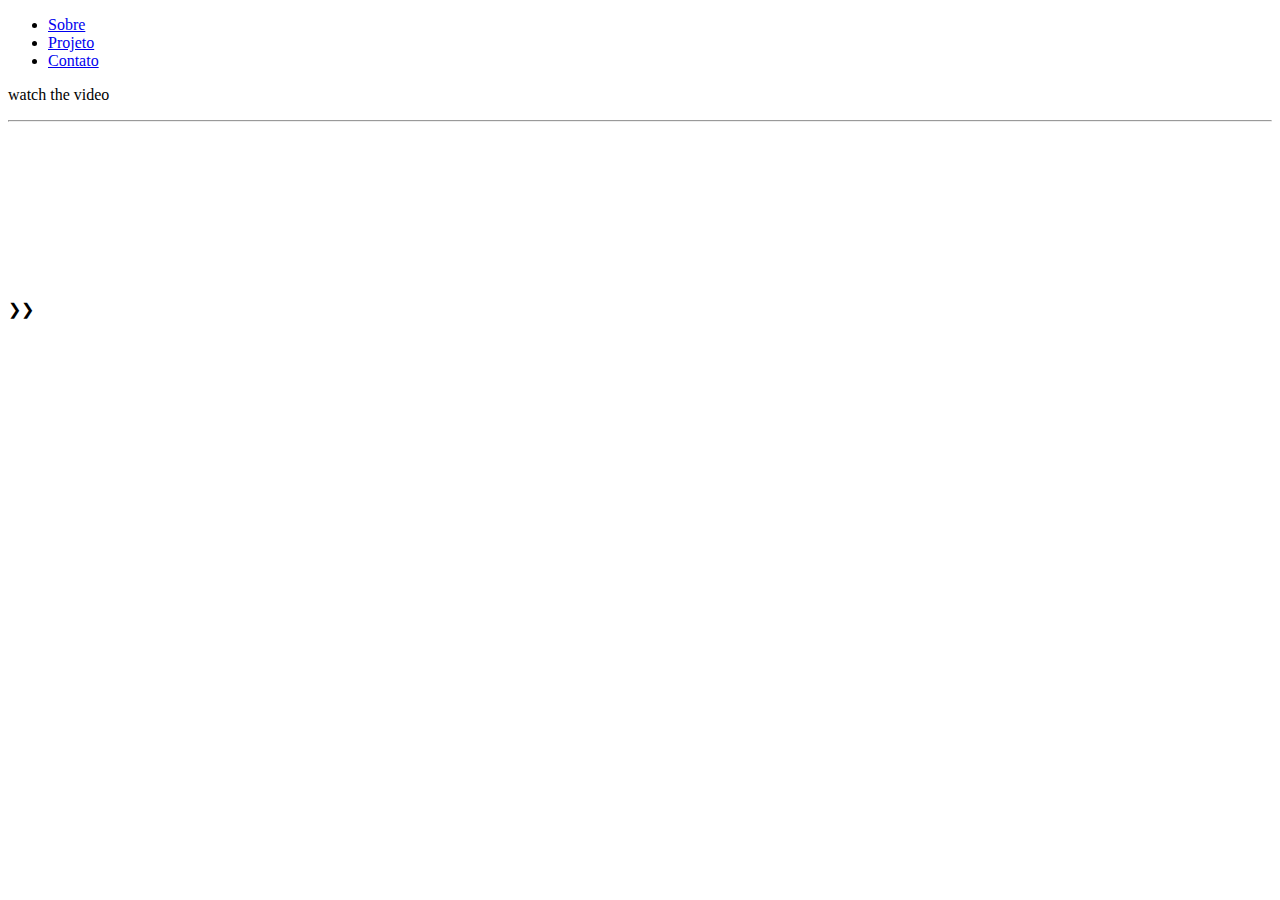
==== pages/tpc/index.html @ 3152bda4 "Rename pages/index.html to pages/tpc/index.html" ====
<!DOCTYPE html>
<html lang="en">
    <head>
        <meta charset="UTF-8">
        <meta http-equiv="X-UA-Compatible" content="IE=edge">
        <meta name="viewport" content="width=device-width, initial-scale=1.0">
        <title>Terra Play Channel</title>
        <link rel="stylesheet" href="resource/CSS/reset.css">
        <link rel="stylesheet" href="resource/CSS/main_style.css">
        
    </head>
    <body>
        <header class="menu desktop">
            <a class="logo" href="#home"></a>
            <ul class="navigation">
                
                <li><a href="#about">Sobre</a></li>
                <li><a href="#project">Projeto</a></li>
                <li><a href="#contact">Contato</a></li>
            </ul>
        </header>

        <main class="main_content" id="home">
            <div class="player">
                <p>watch the video</p>
                <hr>
            </div>
            <article class="main_video">
                <video src="resource/Video/test.mp4" autoplay muted loop></video>
            </article>
            <div class="scroll_btn">
                <p>&#10095;&#10095;</p>
            </div>
        </main>

        <article class="main_content" id="about"></article>
        <article class="main_content" id="project"></article>
        <footer class="main_content" id="contact"></footer>
    </body>
    <script src="resource/JS/main_script.js"></script>
</html>
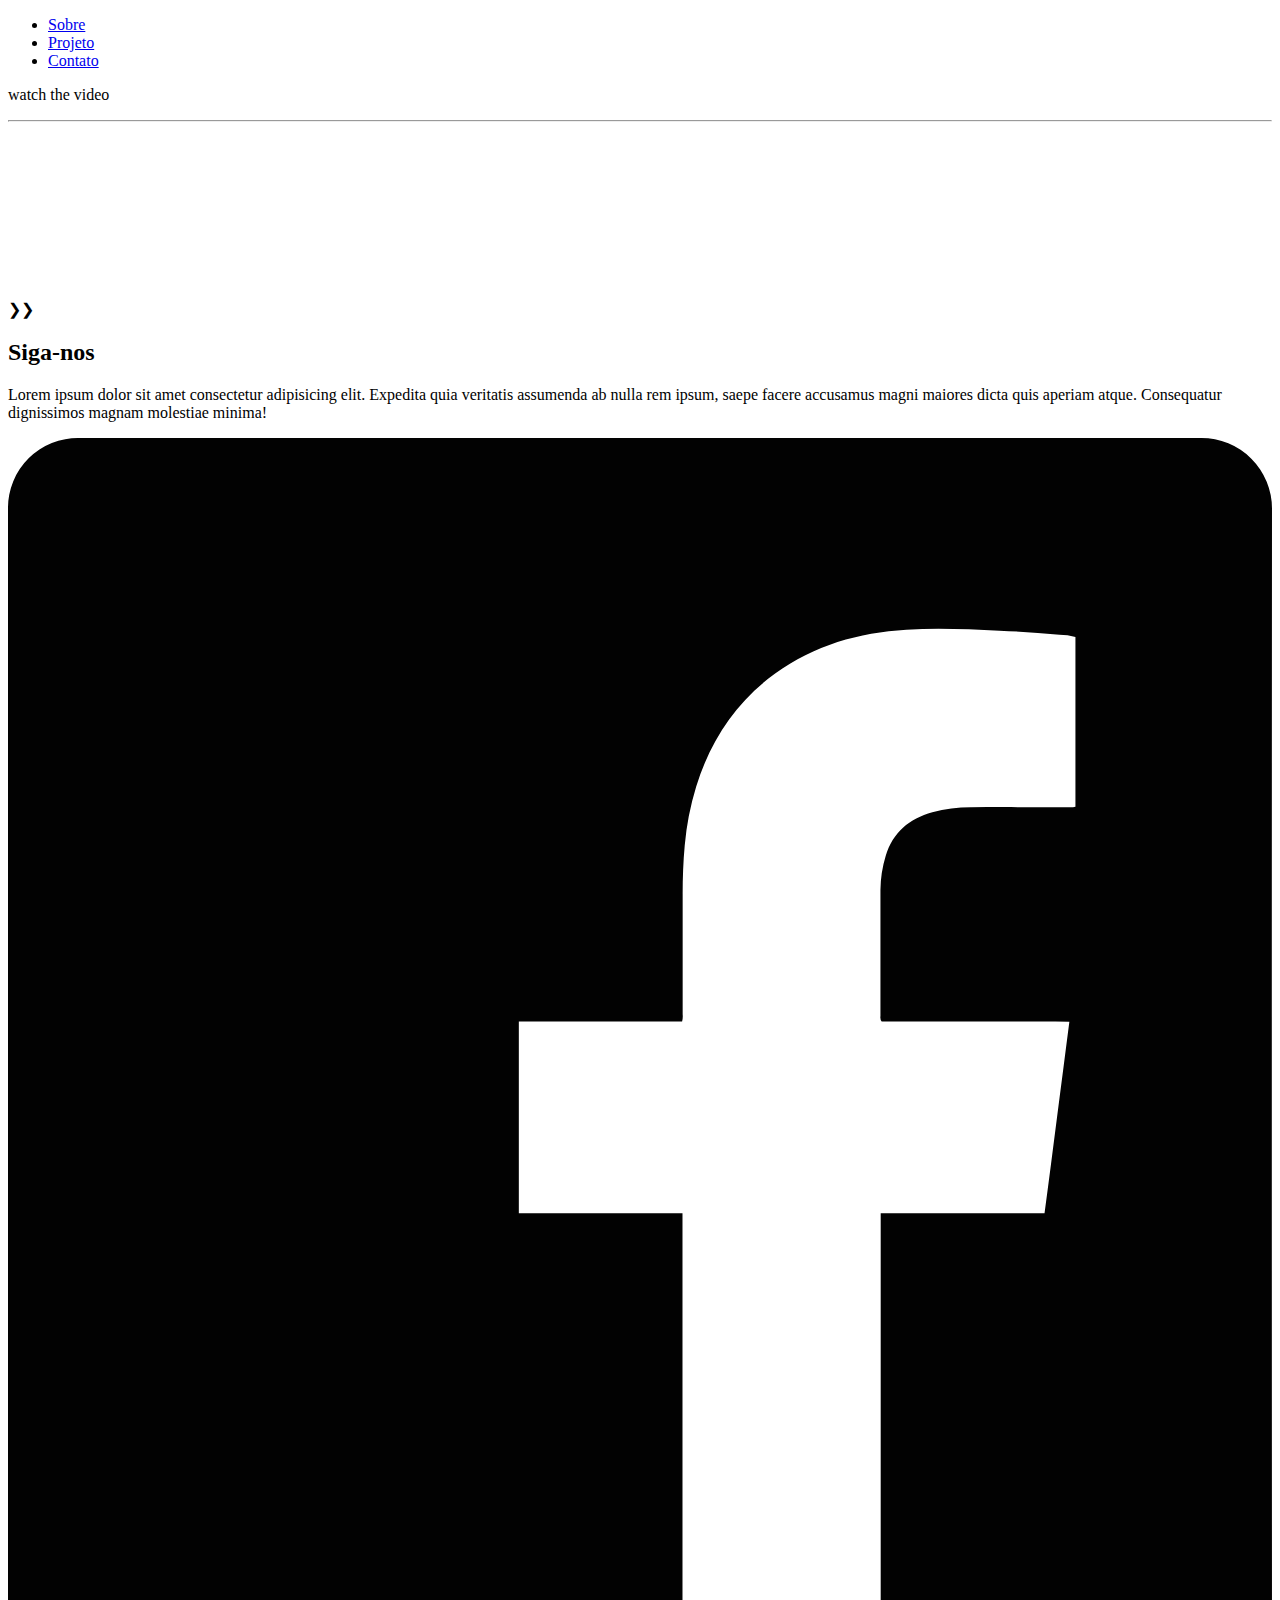
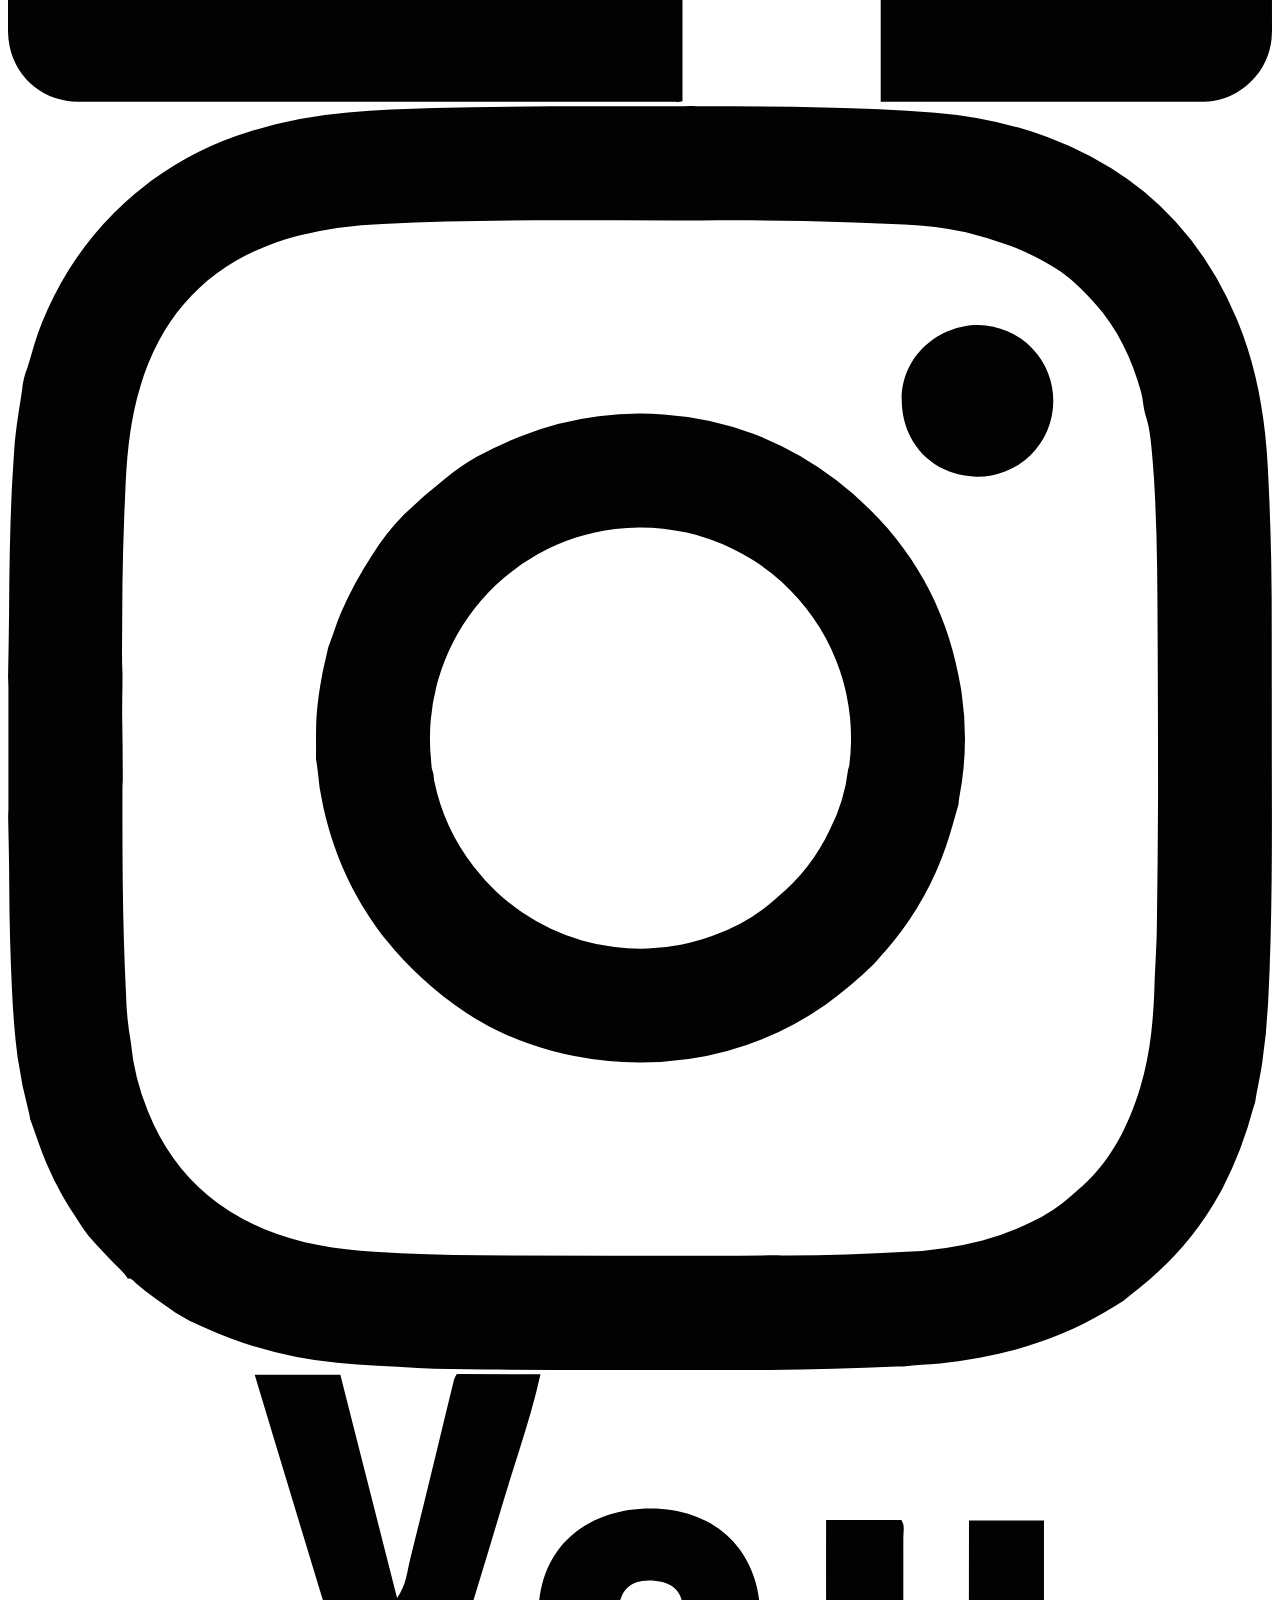
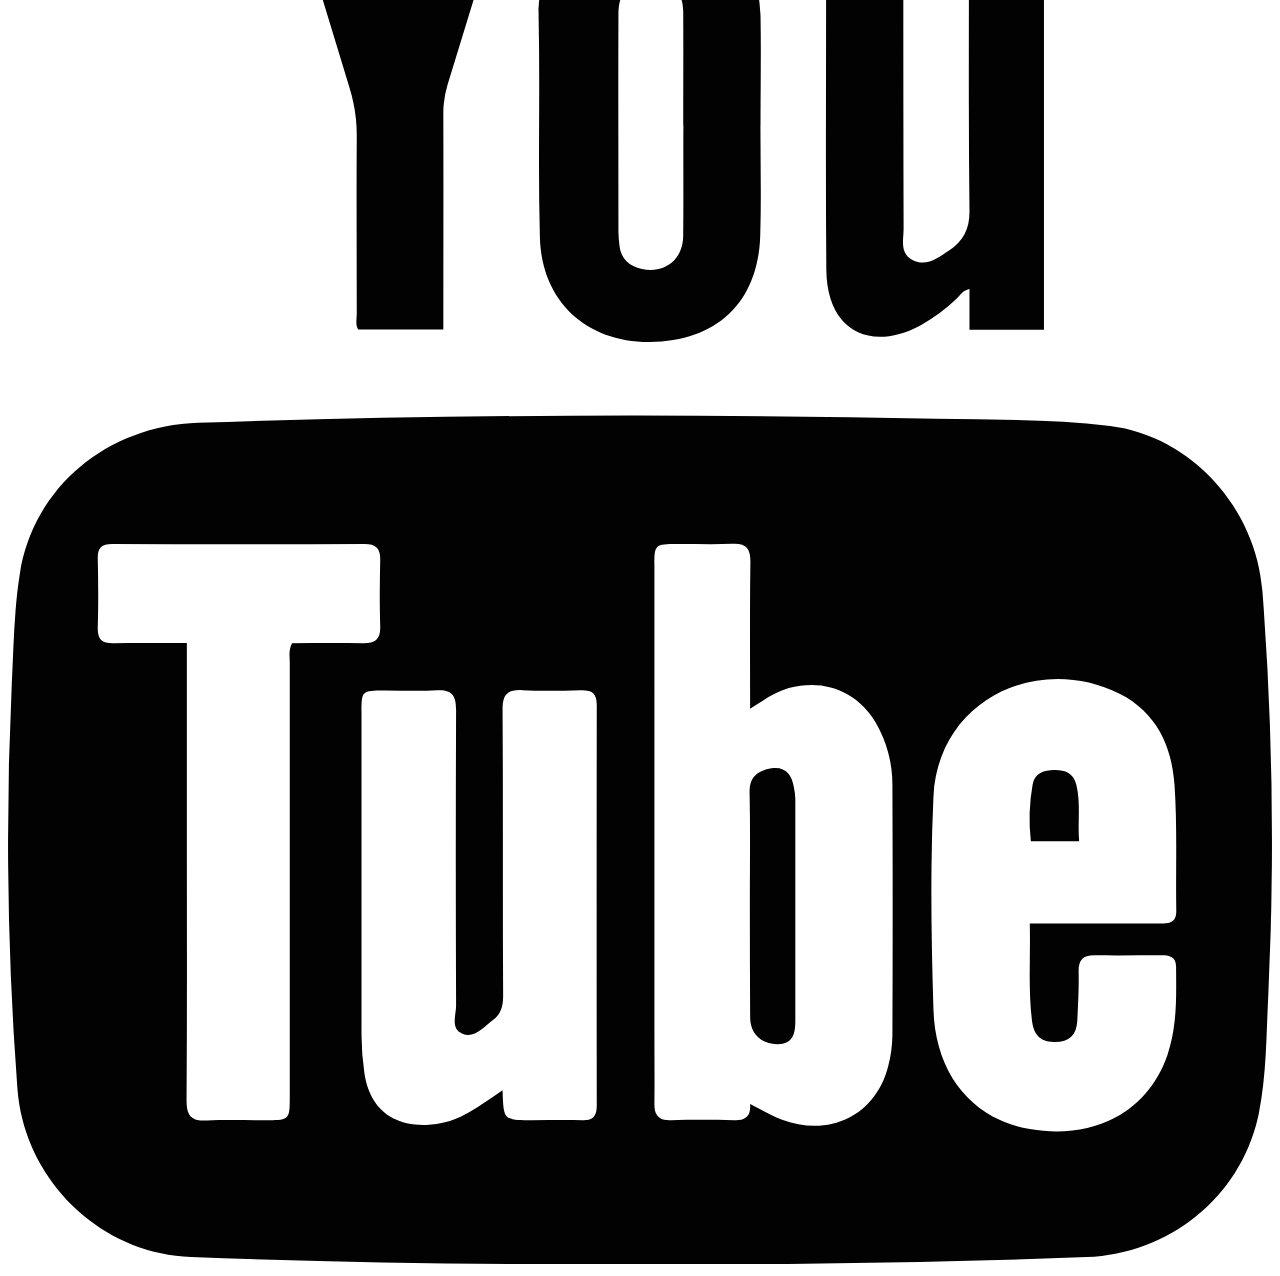
==== commit 632e37df: "Update index.html" ====
--- a/pages/tpc/index.html
+++ b/pages/tpc/index.html
@@ -1,10 +1,11 @@
 <!DOCTYPE html>
-<html lang="en">
+<html lang="pt-br">
     <head>
         <meta charset="UTF-8">
         <meta http-equiv="X-UA-Compatible" content="IE=edge">
         <meta name="viewport" content="width=device-width, initial-scale=1.0">
         <title>Terra Play Channel</title>
+        <link rel="shortcut icon" href="resource/IMG/terraplay_icon.png" type="image/x-icon">
         <link rel="stylesheet" href="resource/CSS/reset.css">
         <link rel="stylesheet" href="resource/CSS/main_style.css">
         
@@ -26,7 +27,7 @@
                 <hr>
             </div>
             <article class="main_video">
-                <video src="resource/Video/test.mp4" autoplay muted loop></video>
+                <video src="resource/Video/teaser TPC.mp4" autoplay muted loop></video>
             </article>
             <div class="scroll_btn">
                 <p>&#10095;&#10095;</p>
@@ -35,7 +36,23 @@
 
         <article class="main_content" id="about"></article>
         <article class="main_content" id="project"></article>
-        <footer class="main_content" id="contact"></footer>
+        <footer class="main_content" id="contact">
+            <article class="footer_info background">
+                <h2>Siga-nos</h2>
+                <p>Lorem ipsum dolor sit amet consectetur adipisicing elit. Expedita quia veritatis assumenda ab nulla rem ipsum, saepe facere accusamus magni maiores dicta quis aperiam atque. Consequatur dignissimos magnam molestiae minima!</p>
+                <div class="social_medias">
+                    <a href="">
+                        <svg xmlns="http://www.w3.org/2000/svg" id="Camada_1" data-name="Camada 1" viewBox="0 0 447.47 447.44"><defs><style>.cls-1{fill:#3b5998;}</style></defs><path class="cls-1" d="M525.77,540.47v-173h58c1.58-11.33,2.94-22.53,4.4-33.73s2.9-22.45,4.39-34c-7.49-.19-14.86-.06-22.23-.09s-14.81,0-22.22,0h-22a2.59,2.59,0,0,1-.43-1.94c0-14.88,0-29.77,0-44.65A42.28,42.28,0,0,1,527.53,241c2.54-8.31,8.32-13.2,16.52-15.47a53.44,53.44,0,0,1,13.89-1.76c11.44-.08,22.88,0,34.32,0a7.13,7.13,0,0,0,2.45-.18v-60.1a20,20,0,0,0-5.64-.82c-7.07-.6-14.15-1.09-21.24-1.41-11-.51-22-1-33-.34-16.82,1-32.59,5.51-46.43,15.51s-22.89,23.69-27.94,40a101.21,101.21,0,0,0-4.07,20.85c-.53,5.83-.74,11.68-.73,17.54q0,21.12,0,42.23a7.38,7.38,0,0,1-.2,2.62H397.66v67.8H455.6V540.28a6.94,6.94,0,0,1-2.6.18H241.85A24.56,24.56,0,0,1,217.42,521a27.84,27.84,0,0,1-.6-6.11q0-181.68,0-363.36,0-16.71,0-33.43A24.74,24.74,0,0,1,242,93.07H639.2a24.94,24.94,0,0,1,25.09,25.08q-.13,198.62,0,397.23a25,25,0,0,1-20.86,24.83,21.23,21.23,0,0,1-3.28.26H525.77Z" transform="translate(-216.82 -93.06)"/></svg>
+                    </a>
+                    <a href="">
+                        <svg xmlns="http://www.w3.org/2000/svg" id="Camada_1" data-name="Camada 1" viewBox="0 0 360.17 360.19"><defs><style>.cls-1{fill:#fffefe;}</style></defs><path class="cls-1" d="M495.82,477.14c-.64,0-1.27-.07-1.91,0-13.59.55-27.18.93-40.78,1-7.34,0-14.68-.06-22-.07-18.27,0-36.55.05-54.83-.12-6.3-.05-12.61-.15-18.9-.44-7.65-.35-15.3-.67-22.91-1.44a118.71,118.71,0,0,1-38.15-10.24,48.05,48.05,0,0,1-7.76-4c-3.89-2.75-7.94-5.3-11.49-8.52-.62-.57-1.15-1.39-2.2-1.24a13.14,13.14,0,0,0-2.1-2.55c-3.22-3.07-6.21-6.36-9.17-9.68a44.86,44.86,0,0,1-3.35-4.88,90.68,90.68,0,0,1-8.55-15.62c-1.78-4.17-3.13-8.5-4.71-12.75-.08-.47-.14-1-.25-1.41a140.81,140.81,0,0,1-3.29-16.07c-.9-6.65-1.35-13.32-1.66-20q-.69-14.81-.75-29.65c0-6.38-.2-12.75-.31-19.13,0-.71.08-1.42.08-2.13q0-17.28,0-34.56c0-1-.07-2.06-.1-3.09.1-6.22.25-12.44.29-18.66.07-11.56.23-23.13.77-34.68.16-3.59.47-7.16.66-10.75.33-6,1.43-11.86,2.29-17.77a20.85,20.85,0,0,1,1.53-6.28c1.37-4.32,2.41-8.79,4.19-12.95a100.13,100.13,0,0,1,7.44-14.68,92.52,92.52,0,0,1,51.74-39.62,133.17,133.17,0,0,1,27.91-5.37c8.19-.75,16.41-1,24.63-1.27,23.23-.68,46.47-.48,69.71-.5,1,0,2.08-.06,3.11-.09.64,0,1.28.07,1.91.07,12.07,0,24.13,0,36.19.34,10.62.27,21.24.55,31.83,1.48a121.37,121.37,0,0,1,31.95,6.91Q575.29,141.07,591,179c5.64,13.58,8,27.9,8.73,42.48.62,12.13,1,24.27,1.06,36.42.06,21.09,0,42.18.07,63.28,0,17.5-.17,35-1.09,52.47q-.45,8.61-1.7,17.15c-.55,3.72-1.45,7.36-2,11.06-.18.53-.38,1.05-.52,1.58a111.8,111.8,0,0,1-8.64,22.63,88.54,88.54,0,0,1-18.77,24.33c-3,2.84-6.34,5.34-9.56,7.95-1.75,1.09-3.48,2.21-5.26,3.26-14.52,8.6-30.38,12.84-47,14.62C502.79,476.59,499.27,476.5,495.82,477.14ZM273.43,309.79c0,.71-.1,1.43-.1,2.14-.05,19.62,0,39.25,1,58.85a88.73,88.73,0,0,0,1.36,13.79,69.07,69.07,0,0,0,4.89,19.81q9.54,23.79,33.22,33.61c10,4.13,20.57,5.78,31.27,6.39,10.05.57,20.1,1,30.17,1.05q33.18.09,66.38.12c5.91,0,11.82-.08,17.73-.12.55,0,1.11.07,1.67.07,11.89.05,23.77-.46,35.64-1.08a103.73,103.73,0,0,0,21.72-3.24,78,78,0,0,0,13.8-5.16,46,46,0,0,0,11.69-7.71c1-.87,2.05-1.71,3-2.61,8.39-7.6,13.18-17.35,16.43-27.94,3.14-10.21,3.91-20.78,4.17-31.4.2-4.63.53-9.25.59-13.88q.29-19.07.36-38.12c0-14.86-.06-29.73-.12-44.59-.06-13.27-.08-26.53-.72-39.79-.19-3.74-.38-7.5-.73-11.23-.38-4.27-.62-8.56-2-12.71-.68-2.12-.66-4.47-1.27-6.63-2.63-9.42-6.65-18.13-13.33-25.45-3.4-3.73-7-7.36-11.3-9.94a74.32,74.32,0,0,0-12.64-6.26,121.48,121.48,0,0,0-12.66-3.85,95.15,95.15,0,0,0-17.55-2.24q-14.25-.71-28.51-1c-9.83-.18-19.66-.17-29.49-.13-30.2.11-60.41-.54-90.6,1a117.08,117.08,0,0,0-24.15,3.35c-22.84,6-38,20.11-44.91,42.86-2.69,8.86-3.74,18-4.18,27.16-.62,12.85-1,25.71-1,38.58,0,5.51-.18,11,.08,16.53,0,3.65-.11,7.3-.1,10.94C273.34,297.26,273.4,303.52,273.43,309.79Z" transform="translate(-240.71 -117.93)"/><path class="cls-1" d="M328.47,304c.07-4.77-.14-9.53.33-14.3a107.6,107.6,0,0,1,2.65-15.25c.18-.69.3-1.4.45-2.09,1.33-3.33,2.3-6.79,3.71-10.09a111.32,111.32,0,0,1,8.88-16.39,64.55,64.55,0,0,1,9.07-11.54,134.73,134.73,0,0,1,11.5-10.07,65.08,65.08,0,0,1,9.22-6.39,108.06,108.06,0,0,1,23.09-9.31,92.3,92.3,0,0,1,30.14-2.77A89.64,89.64,0,0,1,466.3,217.6a97.55,97.55,0,0,1,20,15.29C501,247.41,509.47,265,512.46,285.26a88.71,88.71,0,0,1-.7,29.79c-.12.62-.14,1.26-.2,1.9-1.16,3.93-2.18,7.91-3.51,11.78A89.73,89.73,0,0,1,489,360.62c-.54.59-1,1.21-1.55,1.81A118.23,118.23,0,0,1,473.67,374a91.26,91.26,0,0,1-39,15.48,97.45,97.45,0,0,1-32.63-.83,87.39,87.39,0,0,1-13-3.56,78.78,78.78,0,0,1-17.8-8.77c-21-14.22-34.94-33.4-40.62-58.31a74.69,74.69,0,0,1-1.75-11.34C328.79,305.76,328.6,304.9,328.47,304Zm131.41,39.45a55.53,55.53,0,0,0,15-19.27,50.83,50.83,0,0,0,5.23-17.29,5.18,5.18,0,0,0,.3-.89,60.09,60.09,0,0,0-66.69-67.57,60.15,60.15,0,0,0-52.43,66.19,9.45,9.45,0,0,0,.67,3.71,17,17,0,0,0,.2,1.9,58.79,58.79,0,0,0,11.28,24.48,59.84,59.84,0,0,0,68.08,19.64A53.64,53.64,0,0,0,459.88,343.49Z" transform="translate(-240.71 -117.93)"/><path class="cls-1" d="M538.56,202.23a21.52,21.52,0,0,1-21.85,21.31c-12.48-.32-21.18-9.37-21.34-21.77-.16-12.86,11-21.58,21.89-21.44A21.61,21.61,0,0,1,538.56,202.23Z" transform="translate(-240.71 -117.93)"/></svg>
+                    </a>
+                    <a href="">
+                        <svg xmlns="http://www.w3.org/2000/svg" id="Camada_2" data-name="Camada 2" viewBox="0 0 380.36 448.44"><defs><style>.cls-1{fill:#020202;}</style></defs><path class="cls-1" d="M433.84,529.52c-45,.23-90-.4-135-2.12-27.58-1-50.3-23.43-52.26-50.86a989.54,989.54,0,0,1-1.69-121.4c.57-11.14.67-22.4,2.44-33.37,4.24-26.24,26.39-44.44,53.68-45.39,74-2.55,148-2.76,222-1.22,17.49.37,35,0,52.42,2.2,24.52,3.05,44,25,45.8,49.53A979.84,979.84,0,0,1,623,448.78c-.61,11.8-.5,23.72-2.83,35.33-5,24.73-26.55,42.35-51.79,43.32Q501.11,530,433.84,529.52Zm33.24-48.13c3.47,1.72,6.33,3.45,9.41,4.6,14.65,5.52,28.33-1.27,32.12-15.94a38.55,38.55,0,0,0,1.29-9.37q.15-37.49,0-75a37.77,37.77,0,0,0-5-19.09c-5.52-9.43-15.61-13.34-26.18-10.4-4.18,1.16-7.59,3.72-11.64,6.19,0-15.07-.12-29.53.08-44,.05-4.07-1.15-5.78-5.38-5.58-5.49.26-11,.06-16.5.07-7,0-7,.06-7,6.87q0,70.25,0,140.48c0,7,.08,14,0,21-.06,3.59,1.31,5.14,5,5,6.33-.18,12.67-.15,19,0C465.46,486.35,467.37,485.32,467.08,481.39ZM551.24,427h39.08c2.6,0,5,.09,5-3.74-.2-12.66.33-25.36-.53-38-.79-11.61-5.51-21.85-16.54-27.36-24.32-12.16-54.6,1.5-56,31-1,21.28-.66,42.66,0,64,.56,19.67,12,33.11,29,36,19.47,3.34,35.55-5.3,41.39-22.22,3-8.69,2.67-17.7,2.62-26.69,0-3-2.06-3.4-4.43-3.4-6.66,0-13.33.1-20,0-3.7-.08-5,1.51-4.89,5.13.11,4.82-.18,9.65-.4,14.47-.21,4.43-2.55,6.62-7.07,6.5s-6.12-2.6-6.6-6.61C550.74,446.69,551.47,437.23,551.24,427ZM392.58,477.19c.31,9.05.31,9.05,9,9.05,5,0,10-.12,15,0,3.3.12,4.36-1.28,4.35-4.45q-.07-60.25,0-120.52c0-3.68-1.57-4.54-4.84-4.45-5.83.16-11.68.28-17.5,0-4.57-.24-6.05,1.28-6,6,.19,28.67,0,57.34.17,86,0,3.11-.68,5.49-3.16,7.33-2.77,2.06-5.46,5.54-9.1,4.07s-1.89-5.59-1.9-8.5q-.18-44.51,0-89c0-4.26-1.22-6.1-5.7-5.85-5.32.3-10.67.06-16,.07-6.65,0-6.76.11-6.76,6.65q0,48.49,0,97A79.85,79.85,0,0,0,351,472c1.58,10.77,8.67,16.29,19.48,15.61A26.89,26.89,0,0,0,382.26,484C385.66,482.05,388.83,479.69,392.58,477.19Zm-95-134.53v59.28c0,26.15.1,52.3-.09,78.45,0,4.67,1.53,6.18,6.08,5.93,5.81-.32,11.66-.08,17.49-.08,7.48,0,7.49,0,7.49-7.3q0-65.2,0-130.41c0-1.79-.42-3.65.67-5.86,6.91,0,14-.13,21.16.05,3.75.09,5.53-1.06,5.39-5.1-.21-6.66-.15-13.33,0-20,.07-3.4-1.27-4.79-4.7-4.78q-38,.11-76,0c-3.3,0-4.37,1.29-4.3,4.47.16,6.83.21,13.66,0,20.49-.12,3.69,1.13,5,4.87,4.92C282.79,342.51,289.91,342.66,297.59,342.66Z" transform="translate(-243.76 -81.13)"/><path class="cls-1" d="M378.81,81.13,404,81.2c-3,13.48-7.7,26.44-11.6,39.64-5.33,18-10.88,35.94-16.39,53.89a29.12,29.12,0,0,0-1.25,8.84c.06,21.47,0,43,0,64.75H349.16c-.94-1.48-.44-3.19-.45-4.79,0-17.84-.12-35.68,0-53.51a48.08,48.08,0,0,0-2.25-14.69Q332.16,128.39,318,81.39h25.77l17.07,67.18c2.9-4.17,3-8,3.92-11.6,4.5-18,8.81-36.06,13.21-54.09A9.53,9.53,0,0,1,378.81,81.13Z" transform="translate(-243.76 -81.13)"/><path class="cls-1" d="M470.18,186.7c0,11.16.3,22.33-.06,33.48-.65,20-13.15,31.77-33.3,31.87-18.94.1-32.44-12.22-33-31.38-.62-22,.09-44-.38-65.95-.52-24,18-34.5,37.06-33,18,1.41,29.37,13.89,29.71,32,.2,11,0,22,0,33Zm-23.23,0c0-11.33.06-22.65,0-34,0-5.94-2.92-8.92-8.7-9.39-7.14-.58-10.78,2.74-10.8,10.29-.08,21.82,0,43.64,0,65.46,0,1.32.18,2.65.32,4,.44,4,3,6.19,6.74,7,6.91,1.48,12.33-2.72,12.43-9.88C447.06,209,446.94,197.88,447,186.72Z" transform="translate(-243.76 -81.13)"/><path class="cls-1" d="M489.94,125.09h22.64c1.16,1.69.59,3.57.6,5.32,0,29.17,0,58.34.09,87.51,0,3.3-1.25,7.44,2.67,9.45,4.24,2.18,7.62-.62,11-2.82,4.31-2.84,6.21-6.43,6.15-12-.33-29-.15-58-.15-87.35H555.5V248.33H533.09V236.1c-2.14.45-2.79,1.93-3.82,2.88a51.58,51.58,0,0,1-10.82,8c-15.76,8.41-28.29,1.21-28.44-16.66-.22-26.51-.07-53-.07-79.51C489.93,142.31,489.94,133.82,489.94,125.09Z" transform="translate(-243.76 -81.13)"/><path class="cls-1" d="M467,421.43c0-11.32.16-22.64-.08-33.95-.1-4.84,2.77-6.5,6.56-7.13,4.07-.67,6.13,1.78,6.76,5.59a21.55,21.55,0,0,1,.44,3.46q0,33.45,0,66.89c0,3.65-.57,7.17-5.59,7.07-4.83-.1-8-3.21-8-8Q467,438.39,467,421.43Z" transform="translate(-243.76 -81.13)"/><path class="cls-1" d="M566.09,402.32H551.56a58.66,58.66,0,0,1,.55-17.21c.66-3.45,3.45-4.22,6.41-4.29,3.17-.07,5.83.73,6.73,4.45C566.61,390.83,565.64,396.4,566.09,402.32Z" transform="translate(-243.76 -81.13)"/></svg>
+                    </a>
+                </div>
+            </article>
+        </footer>
     </body>
     <script src="resource/JS/main_script.js"></script>
 </html>
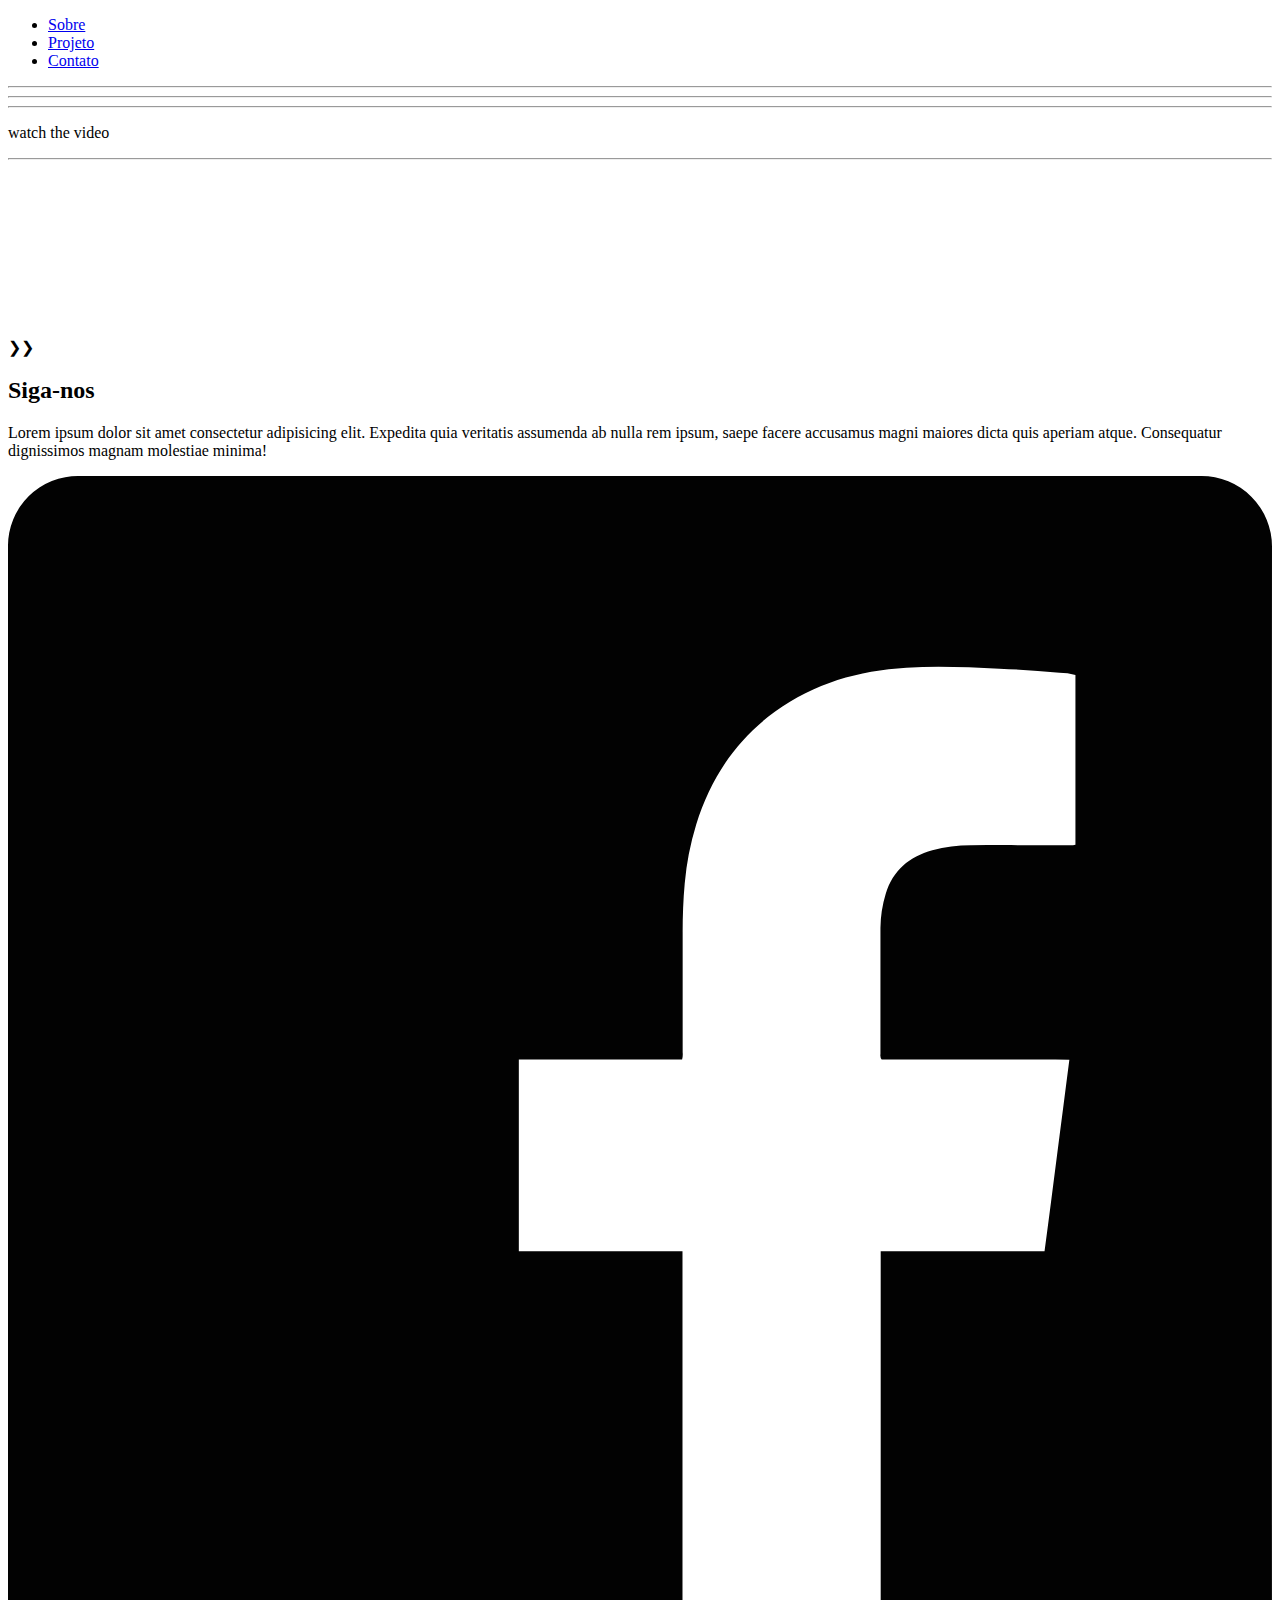
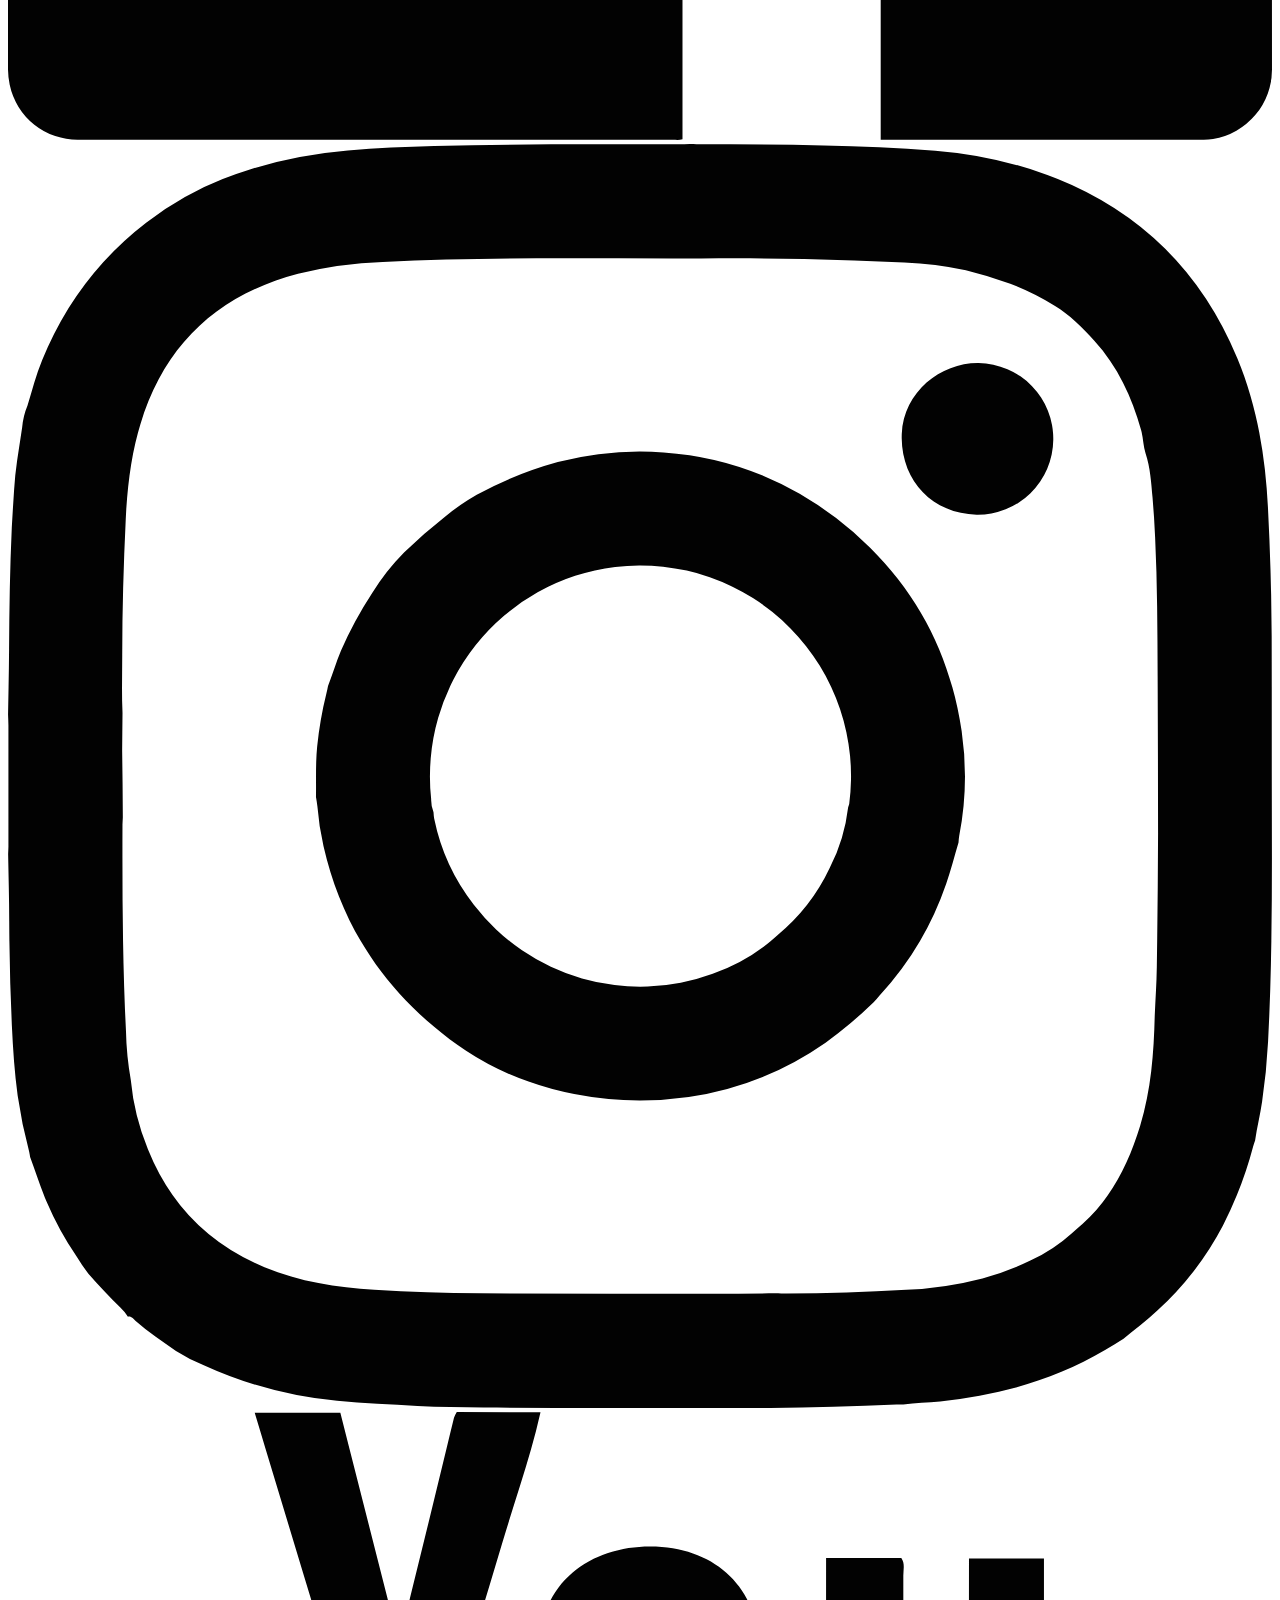
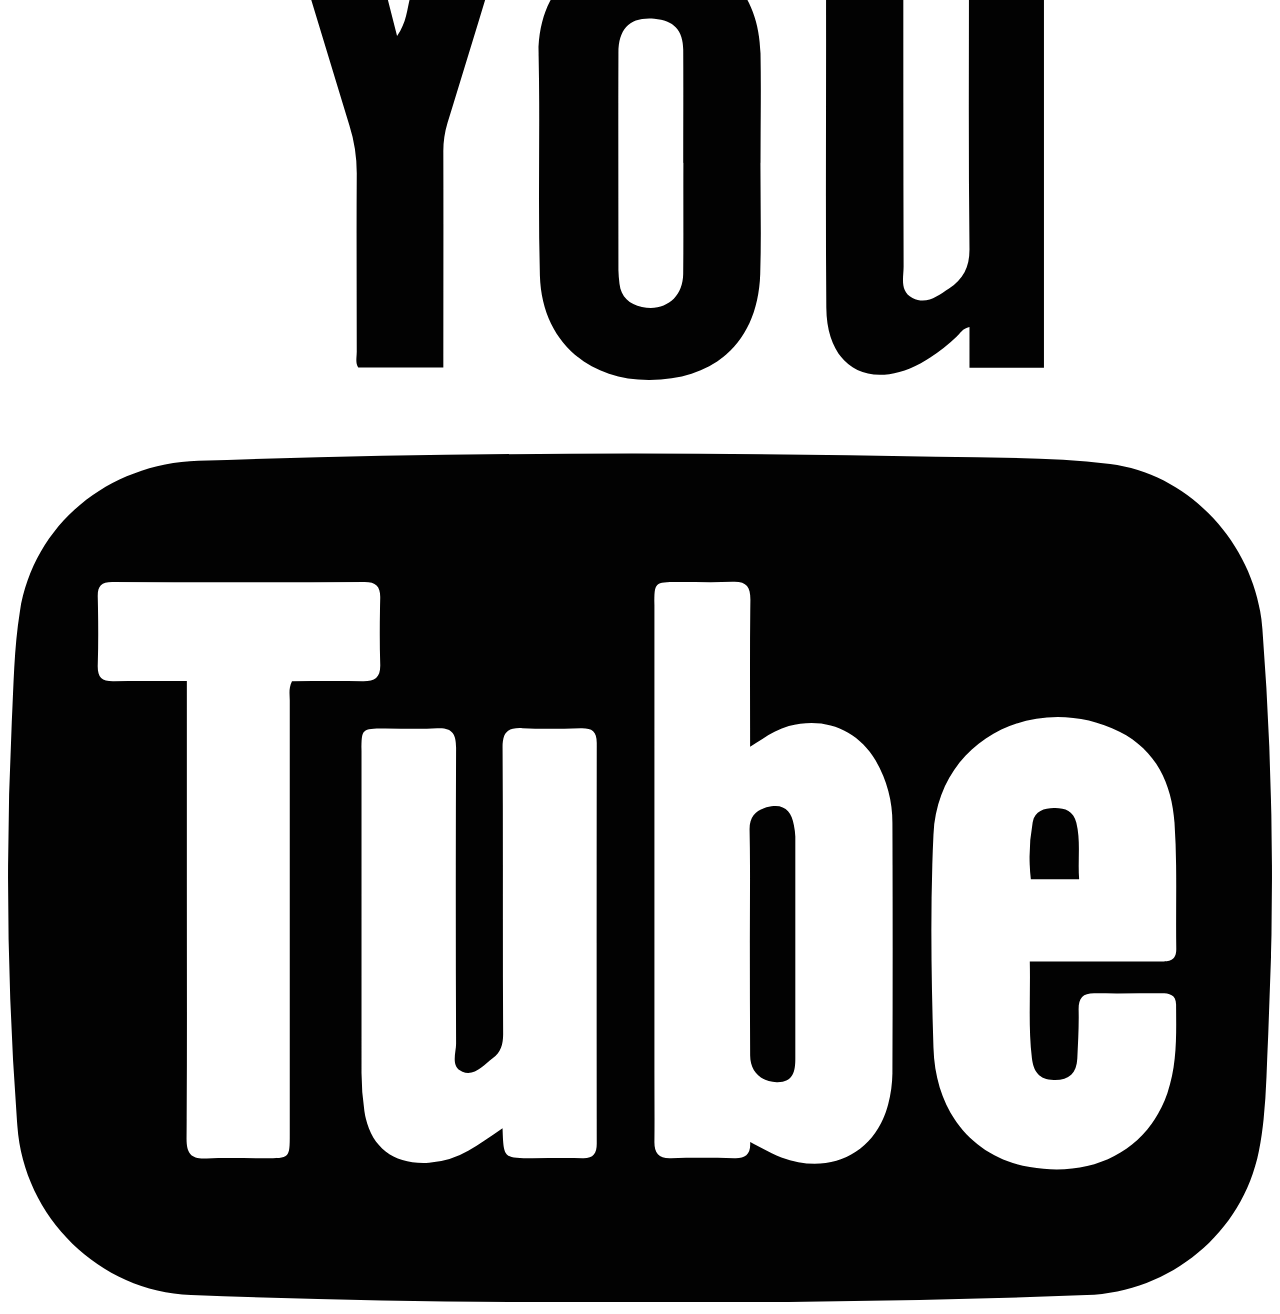
==== commit 7cb42db3: "Update index.html" ====
--- a/pages/tpc/index.html
+++ b/pages/tpc/index.html
@@ -19,6 +19,13 @@
                 <li><a href="#project">Projeto</a></li>
                 <li><a href="#contact">Contato</a></li>
             </ul>
+            <a class="mobile_btn_menu">
+                <div>
+                    <hr>
+                    <hr>
+                    <hr>
+                </div>
+            </a>
         </header>
 
         <main class="main_content" id="home">
@@ -53,6 +60,7 @@
                 </div>
             </article>
         </footer>
+        <nav class="menu mobile"></nav>
     </body>
     <script src="resource/JS/main_script.js"></script>
 </html>
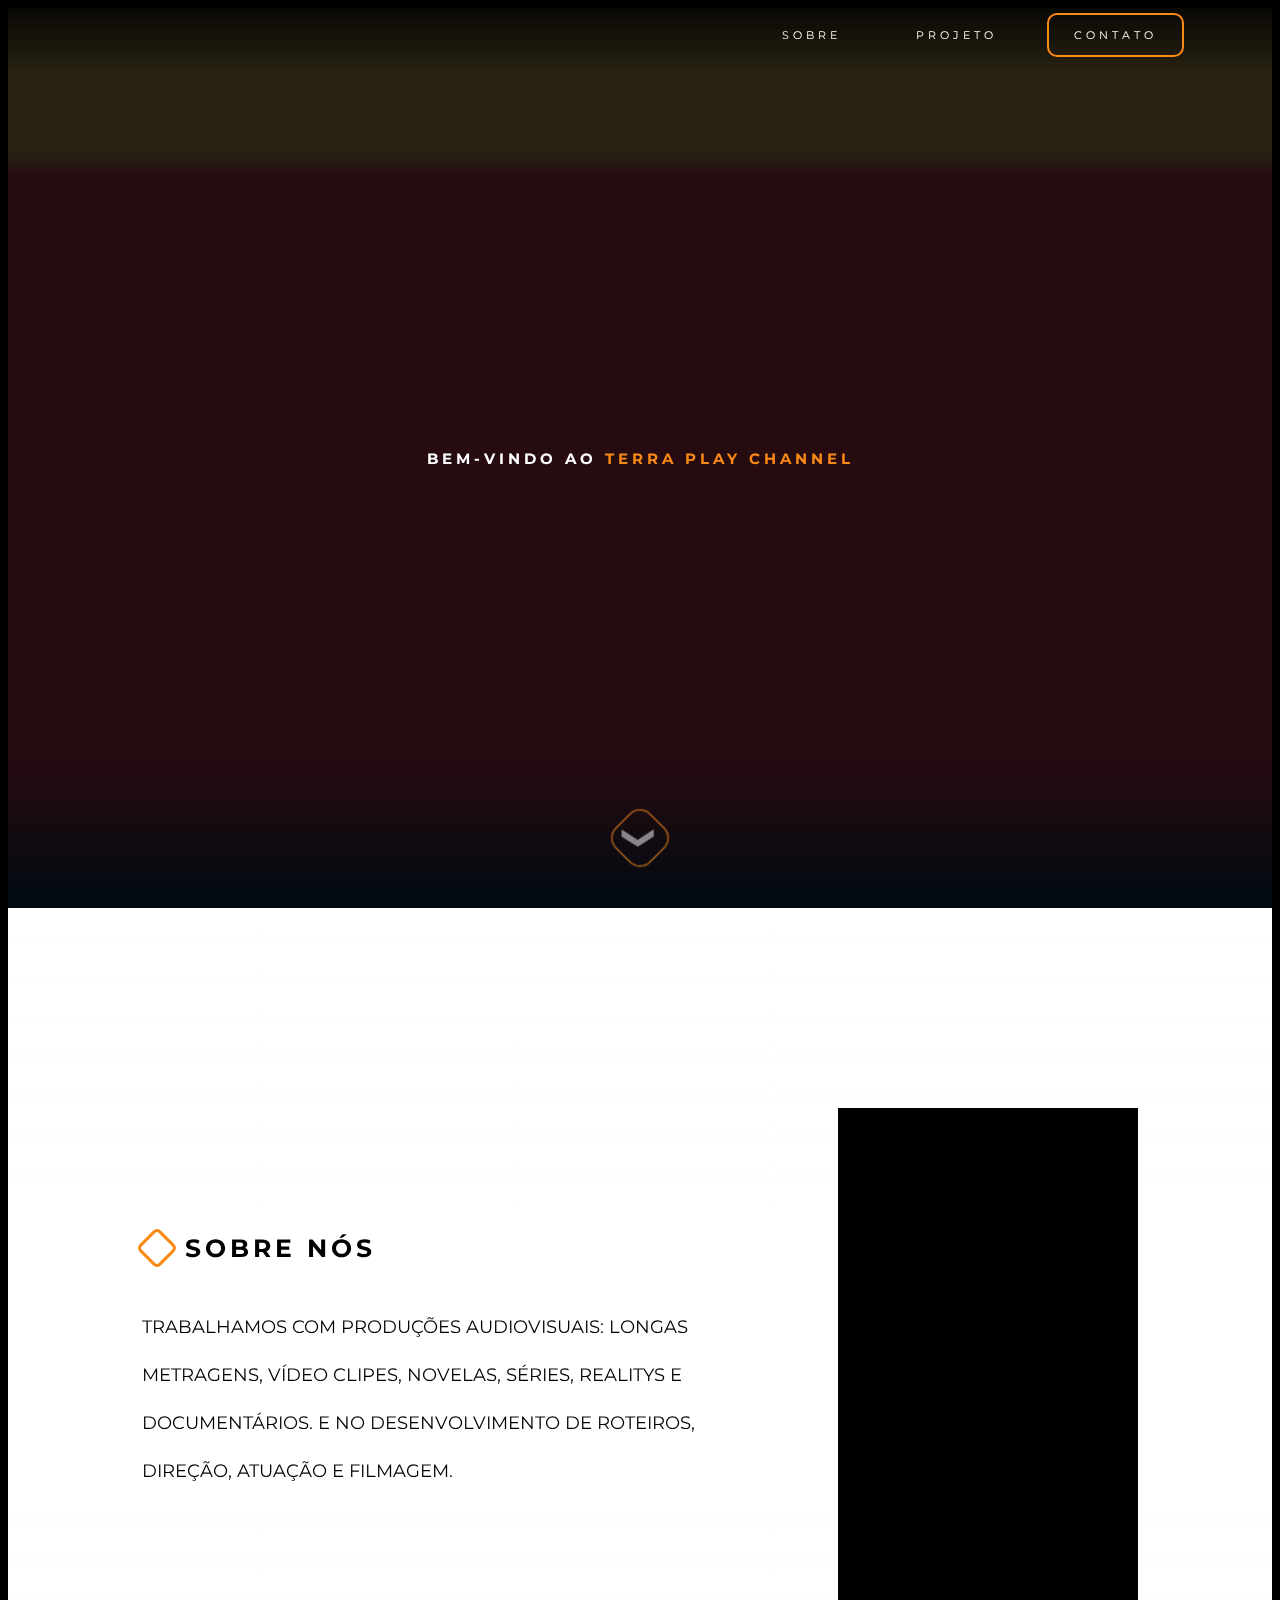
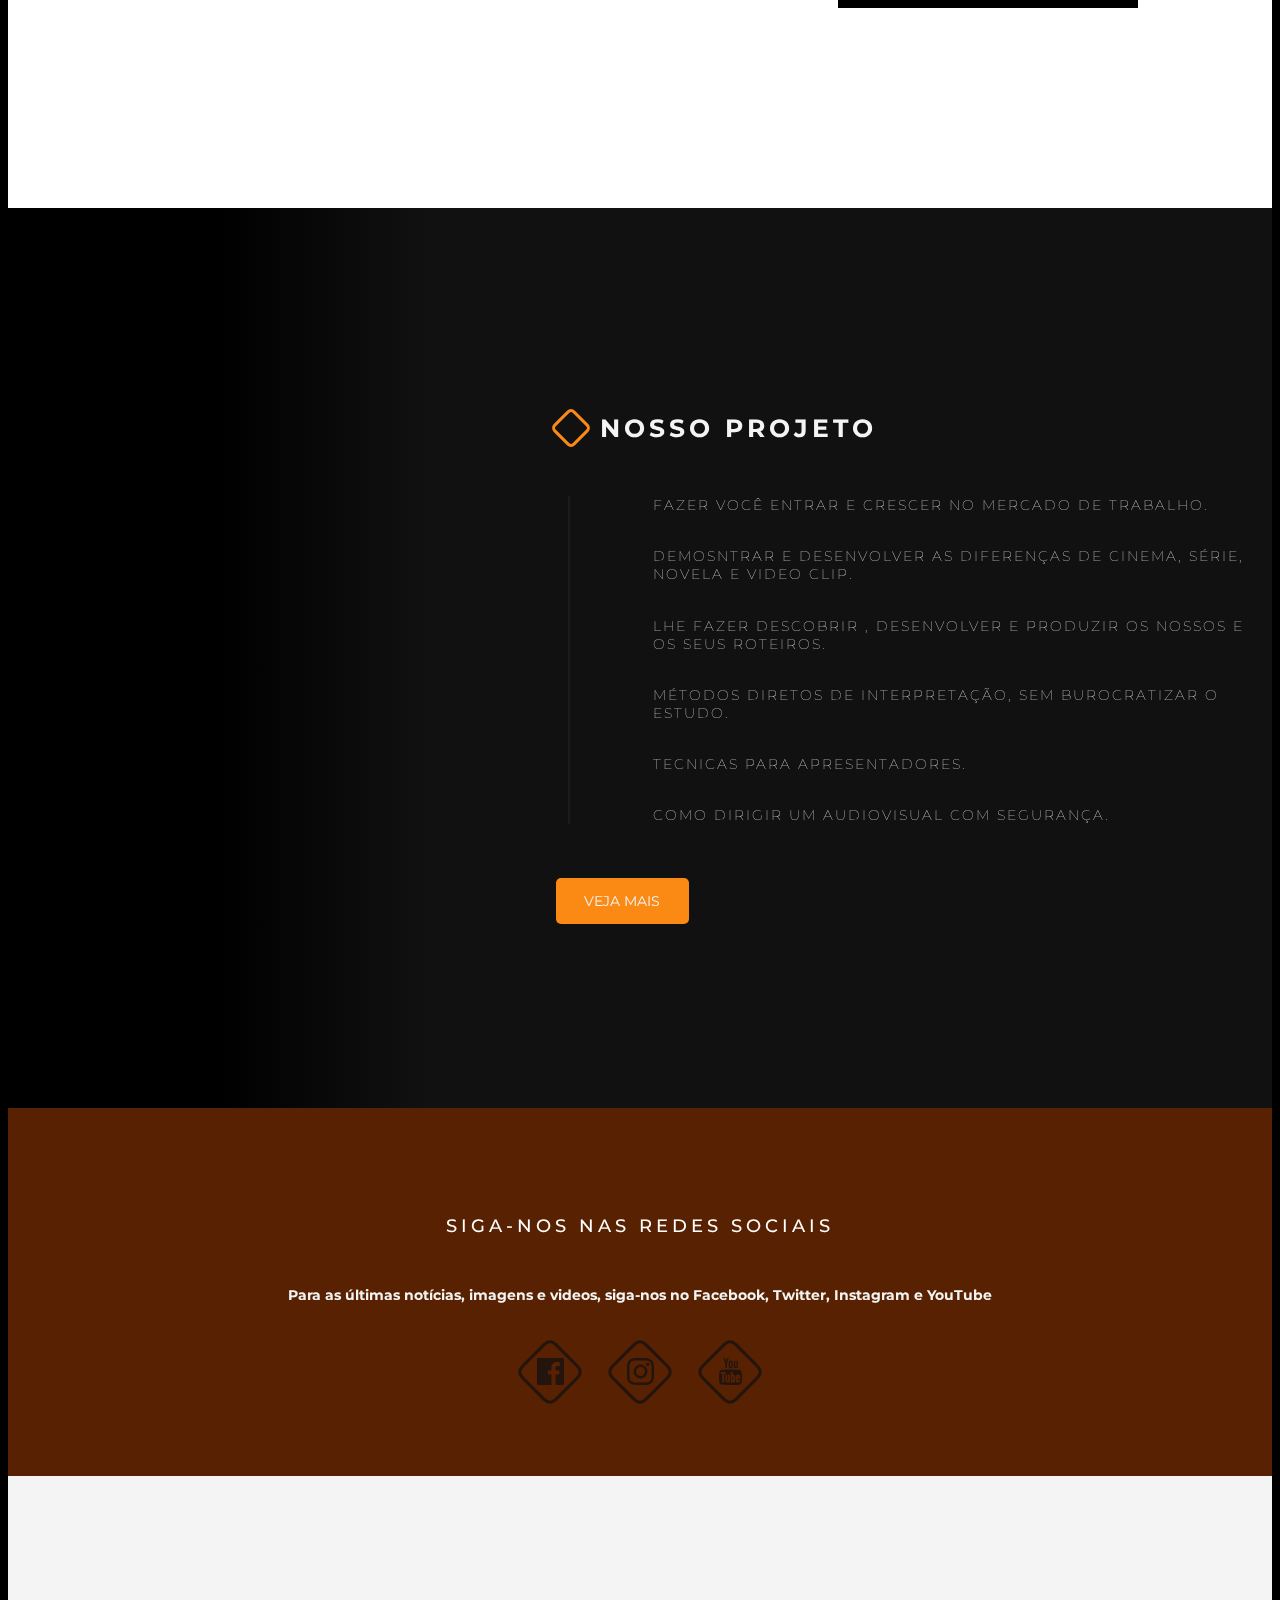
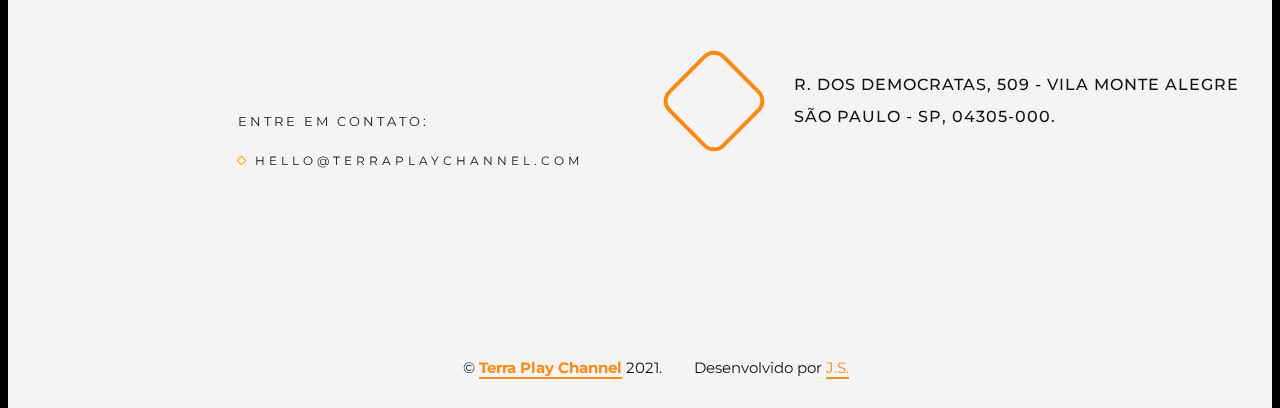
==== commit 26c9f985: "Add files via upload" ====
--- a/pages/tpc/index.html
+++ b/pages/tpc/index.html
@@ -14,10 +14,10 @@
         <header class="menu desktop">
             <a class="logo" href="#home"></a>
             <ul class="navigation">
-                
                 <li><a href="#about">Sobre</a></li>
                 <li><a href="#project">Projeto</a></li>
                 <li><a href="#contact">Contato</a></li>
+                
             </ul>
             <a class="mobile_btn_menu">
                 <div>
@@ -30,37 +30,116 @@
 
         <main class="main_content" id="home">
             <div class="player">
-                <p>watch the video</p>
+                <h1>Bem-Vindo ao <a href="https://www.youtube.com/channel/UCxs12TVRNoB61H5rEV3wYmw" target="_blank">Terra Play Channel</a></h1>
+            </div>
+            <article class="main_video">
+                <!--<video src="resource/Video/teaser TPC.mp4" autoplay muted loop></video>-->
+                <video id="myVideo" src="resource/Video/teaser TPC.mp4" muted></video>
+
+            </article>
+            <a href="#about" class="scroll_btn">
+                <p>&#10095;</p>
+            </a>
+        </main>
+
+        <article class="main_content" id="about">
+            <article class="about_us">
+                <div class="about_us_text">
+                    <h2 class="title">Sobre Nós</h2>
+                    <p>
+                        TRABALHAMOS COM PRODUÇÕES AUDIOVISUAIS: LONGAS METRAGENS, VÍDEO CLIPES, NOVELAS, SÉRIES, REALITYS E DOCUMENTÁRIOS.
+                        E NO DESENVOLVIMENTO DE ROTEIROS, DIREÇÃO, ATUAÇÃO E FILMAGEM.
+                    </p>
+                </div>
+                <div class="about_us background"></div>
+            </article>
+            <div class="background_effect">
+                <hr>
                 <hr>
             </div>
-            <article class="main_video">
-                <video src="resource/Video/teaser TPC.mp4" autoplay muted loop></video>
-            </article>
-            <div class="scroll_btn">
-                <p>&#10095;&#10095;</p>
-            </div>
-        </main>
+        </article>
 
-        <article class="main_content" id="about"></article>
-        <article class="main_content" id="project"></article>
-        <footer class="main_content" id="contact">
-            <article class="footer_info background">
-                <h2>Siga-nos</h2>
-                <p>Lorem ipsum dolor sit amet consectetur adipisicing elit. Expedita quia veritatis assumenda ab nulla rem ipsum, saepe facere accusamus magni maiores dicta quis aperiam atque. Consequatur dignissimos magnam molestiae minima!</p>
-                <div class="social_medias">
-                    <a href="">
-                        <svg xmlns="http://www.w3.org/2000/svg" id="Camada_1" data-name="Camada 1" viewBox="0 0 447.47 447.44"><defs><style>.cls-1{fill:#3b5998;}</style></defs><path class="cls-1" d="M525.77,540.47v-173h58c1.58-11.33,2.94-22.53,4.4-33.73s2.9-22.45,4.39-34c-7.49-.19-14.86-.06-22.23-.09s-14.81,0-22.22,0h-22a2.59,2.59,0,0,1-.43-1.94c0-14.88,0-29.77,0-44.65A42.28,42.28,0,0,1,527.53,241c2.54-8.31,8.32-13.2,16.52-15.47a53.44,53.44,0,0,1,13.89-1.76c11.44-.08,22.88,0,34.32,0a7.13,7.13,0,0,0,2.45-.18v-60.1a20,20,0,0,0-5.64-.82c-7.07-.6-14.15-1.09-21.24-1.41-11-.51-22-1-33-.34-16.82,1-32.59,5.51-46.43,15.51s-22.89,23.69-27.94,40a101.21,101.21,0,0,0-4.07,20.85c-.53,5.83-.74,11.68-.73,17.54q0,21.12,0,42.23a7.38,7.38,0,0,1-.2,2.62H397.66v67.8H455.6V540.28a6.94,6.94,0,0,1-2.6.18H241.85A24.56,24.56,0,0,1,217.42,521a27.84,27.84,0,0,1-.6-6.11q0-181.68,0-363.36,0-16.71,0-33.43A24.74,24.74,0,0,1,242,93.07H639.2a24.94,24.94,0,0,1,25.09,25.08q-.13,198.62,0,397.23a25,25,0,0,1-20.86,24.83,21.23,21.23,0,0,1-3.28.26H525.77Z" transform="translate(-216.82 -93.06)"/></svg>
-                    </a>
-                    <a href="">
-                        <svg xmlns="http://www.w3.org/2000/svg" id="Camada_1" data-name="Camada 1" viewBox="0 0 360.17 360.19"><defs><style>.cls-1{fill:#fffefe;}</style></defs><path class="cls-1" d="M495.82,477.14c-.64,0-1.27-.07-1.91,0-13.59.55-27.18.93-40.78,1-7.34,0-14.68-.06-22-.07-18.27,0-36.55.05-54.83-.12-6.3-.05-12.61-.15-18.9-.44-7.65-.35-15.3-.67-22.91-1.44a118.71,118.71,0,0,1-38.15-10.24,48.05,48.05,0,0,1-7.76-4c-3.89-2.75-7.94-5.3-11.49-8.52-.62-.57-1.15-1.39-2.2-1.24a13.14,13.14,0,0,0-2.1-2.55c-3.22-3.07-6.21-6.36-9.17-9.68a44.86,44.86,0,0,1-3.35-4.88,90.68,90.68,0,0,1-8.55-15.62c-1.78-4.17-3.13-8.5-4.71-12.75-.08-.47-.14-1-.25-1.41a140.81,140.81,0,0,1-3.29-16.07c-.9-6.65-1.35-13.32-1.66-20q-.69-14.81-.75-29.65c0-6.38-.2-12.75-.31-19.13,0-.71.08-1.42.08-2.13q0-17.28,0-34.56c0-1-.07-2.06-.1-3.09.1-6.22.25-12.44.29-18.66.07-11.56.23-23.13.77-34.68.16-3.59.47-7.16.66-10.75.33-6,1.43-11.86,2.29-17.77a20.85,20.85,0,0,1,1.53-6.28c1.37-4.32,2.41-8.79,4.19-12.95a100.13,100.13,0,0,1,7.44-14.68,92.52,92.52,0,0,1,51.74-39.62,133.17,133.17,0,0,1,27.91-5.37c8.19-.75,16.41-1,24.63-1.27,23.23-.68,46.47-.48,69.71-.5,1,0,2.08-.06,3.11-.09.64,0,1.28.07,1.91.07,12.07,0,24.13,0,36.19.34,10.62.27,21.24.55,31.83,1.48a121.37,121.37,0,0,1,31.95,6.91Q575.29,141.07,591,179c5.64,13.58,8,27.9,8.73,42.48.62,12.13,1,24.27,1.06,36.42.06,21.09,0,42.18.07,63.28,0,17.5-.17,35-1.09,52.47q-.45,8.61-1.7,17.15c-.55,3.72-1.45,7.36-2,11.06-.18.53-.38,1.05-.52,1.58a111.8,111.8,0,0,1-8.64,22.63,88.54,88.54,0,0,1-18.77,24.33c-3,2.84-6.34,5.34-9.56,7.95-1.75,1.09-3.48,2.21-5.26,3.26-14.52,8.6-30.38,12.84-47,14.62C502.79,476.59,499.27,476.5,495.82,477.14ZM273.43,309.79c0,.71-.1,1.43-.1,2.14-.05,19.62,0,39.25,1,58.85a88.73,88.73,0,0,0,1.36,13.79,69.07,69.07,0,0,0,4.89,19.81q9.54,23.79,33.22,33.61c10,4.13,20.57,5.78,31.27,6.39,10.05.57,20.1,1,30.17,1.05q33.18.09,66.38.12c5.91,0,11.82-.08,17.73-.12.55,0,1.11.07,1.67.07,11.89.05,23.77-.46,35.64-1.08a103.73,103.73,0,0,0,21.72-3.24,78,78,0,0,0,13.8-5.16,46,46,0,0,0,11.69-7.71c1-.87,2.05-1.71,3-2.61,8.39-7.6,13.18-17.35,16.43-27.94,3.14-10.21,3.91-20.78,4.17-31.4.2-4.63.53-9.25.59-13.88q.29-19.07.36-38.12c0-14.86-.06-29.73-.12-44.59-.06-13.27-.08-26.53-.72-39.79-.19-3.74-.38-7.5-.73-11.23-.38-4.27-.62-8.56-2-12.71-.68-2.12-.66-4.47-1.27-6.63-2.63-9.42-6.65-18.13-13.33-25.45-3.4-3.73-7-7.36-11.3-9.94a74.32,74.32,0,0,0-12.64-6.26,121.48,121.48,0,0,0-12.66-3.85,95.15,95.15,0,0,0-17.55-2.24q-14.25-.71-28.51-1c-9.83-.18-19.66-.17-29.49-.13-30.2.11-60.41-.54-90.6,1a117.08,117.08,0,0,0-24.15,3.35c-22.84,6-38,20.11-44.91,42.86-2.69,8.86-3.74,18-4.18,27.16-.62,12.85-1,25.71-1,38.58,0,5.51-.18,11,.08,16.53,0,3.65-.11,7.3-.1,10.94C273.34,297.26,273.4,303.52,273.43,309.79Z" transform="translate(-240.71 -117.93)"/><path class="cls-1" d="M328.47,304c.07-4.77-.14-9.53.33-14.3a107.6,107.6,0,0,1,2.65-15.25c.18-.69.3-1.4.45-2.09,1.33-3.33,2.3-6.79,3.71-10.09a111.32,111.32,0,0,1,8.88-16.39,64.55,64.55,0,0,1,9.07-11.54,134.73,134.73,0,0,1,11.5-10.07,65.08,65.08,0,0,1,9.22-6.39,108.06,108.06,0,0,1,23.09-9.31,92.3,92.3,0,0,1,30.14-2.77A89.64,89.64,0,0,1,466.3,217.6a97.55,97.55,0,0,1,20,15.29C501,247.41,509.47,265,512.46,285.26a88.71,88.71,0,0,1-.7,29.79c-.12.62-.14,1.26-.2,1.9-1.16,3.93-2.18,7.91-3.51,11.78A89.73,89.73,0,0,1,489,360.62c-.54.59-1,1.21-1.55,1.81A118.23,118.23,0,0,1,473.67,374a91.26,91.26,0,0,1-39,15.48,97.45,97.45,0,0,1-32.63-.83,87.39,87.39,0,0,1-13-3.56,78.78,78.78,0,0,1-17.8-8.77c-21-14.22-34.94-33.4-40.62-58.31a74.69,74.69,0,0,1-1.75-11.34C328.79,305.76,328.6,304.9,328.47,304Zm131.41,39.45a55.53,55.53,0,0,0,15-19.27,50.83,50.83,0,0,0,5.23-17.29,5.18,5.18,0,0,0,.3-.89,60.09,60.09,0,0,0-66.69-67.57,60.15,60.15,0,0,0-52.43,66.19,9.45,9.45,0,0,0,.67,3.71,17,17,0,0,0,.2,1.9,58.79,58.79,0,0,0,11.28,24.48,59.84,59.84,0,0,0,68.08,19.64A53.64,53.64,0,0,0,459.88,343.49Z" transform="translate(-240.71 -117.93)"/><path class="cls-1" d="M538.56,202.23a21.52,21.52,0,0,1-21.85,21.31c-12.48-.32-21.18-9.37-21.34-21.77-.16-12.86,11-21.58,21.89-21.44A21.61,21.61,0,0,1,538.56,202.23Z" transform="translate(-240.71 -117.93)"/></svg>
-                    </a>
-                    <a href="">
-                        <svg xmlns="http://www.w3.org/2000/svg" id="Camada_2" data-name="Camada 2" viewBox="0 0 380.36 448.44"><defs><style>.cls-1{fill:#020202;}</style></defs><path class="cls-1" d="M433.84,529.52c-45,.23-90-.4-135-2.12-27.58-1-50.3-23.43-52.26-50.86a989.54,989.54,0,0,1-1.69-121.4c.57-11.14.67-22.4,2.44-33.37,4.24-26.24,26.39-44.44,53.68-45.39,74-2.55,148-2.76,222-1.22,17.49.37,35,0,52.42,2.2,24.52,3.05,44,25,45.8,49.53A979.84,979.84,0,0,1,623,448.78c-.61,11.8-.5,23.72-2.83,35.33-5,24.73-26.55,42.35-51.79,43.32Q501.11,530,433.84,529.52Zm33.24-48.13c3.47,1.72,6.33,3.45,9.41,4.6,14.65,5.52,28.33-1.27,32.12-15.94a38.55,38.55,0,0,0,1.29-9.37q.15-37.49,0-75a37.77,37.77,0,0,0-5-19.09c-5.52-9.43-15.61-13.34-26.18-10.4-4.18,1.16-7.59,3.72-11.64,6.19,0-15.07-.12-29.53.08-44,.05-4.07-1.15-5.78-5.38-5.58-5.49.26-11,.06-16.5.07-7,0-7,.06-7,6.87q0,70.25,0,140.48c0,7,.08,14,0,21-.06,3.59,1.31,5.14,5,5,6.33-.18,12.67-.15,19,0C465.46,486.35,467.37,485.32,467.08,481.39ZM551.24,427h39.08c2.6,0,5,.09,5-3.74-.2-12.66.33-25.36-.53-38-.79-11.61-5.51-21.85-16.54-27.36-24.32-12.16-54.6,1.5-56,31-1,21.28-.66,42.66,0,64,.56,19.67,12,33.11,29,36,19.47,3.34,35.55-5.3,41.39-22.22,3-8.69,2.67-17.7,2.62-26.69,0-3-2.06-3.4-4.43-3.4-6.66,0-13.33.1-20,0-3.7-.08-5,1.51-4.89,5.13.11,4.82-.18,9.65-.4,14.47-.21,4.43-2.55,6.62-7.07,6.5s-6.12-2.6-6.6-6.61C550.74,446.69,551.47,437.23,551.24,427ZM392.58,477.19c.31,9.05.31,9.05,9,9.05,5,0,10-.12,15,0,3.3.12,4.36-1.28,4.35-4.45q-.07-60.25,0-120.52c0-3.68-1.57-4.54-4.84-4.45-5.83.16-11.68.28-17.5,0-4.57-.24-6.05,1.28-6,6,.19,28.67,0,57.34.17,86,0,3.11-.68,5.49-3.16,7.33-2.77,2.06-5.46,5.54-9.1,4.07s-1.89-5.59-1.9-8.5q-.18-44.51,0-89c0-4.26-1.22-6.1-5.7-5.85-5.32.3-10.67.06-16,.07-6.65,0-6.76.11-6.76,6.65q0,48.49,0,97A79.85,79.85,0,0,0,351,472c1.58,10.77,8.67,16.29,19.48,15.61A26.89,26.89,0,0,0,382.26,484C385.66,482.05,388.83,479.69,392.58,477.19Zm-95-134.53v59.28c0,26.15.1,52.3-.09,78.45,0,4.67,1.53,6.18,6.08,5.93,5.81-.32,11.66-.08,17.49-.08,7.48,0,7.49,0,7.49-7.3q0-65.2,0-130.41c0-1.79-.42-3.65.67-5.86,6.91,0,14-.13,21.16.05,3.75.09,5.53-1.06,5.39-5.1-.21-6.66-.15-13.33,0-20,.07-3.4-1.27-4.79-4.7-4.78q-38,.11-76,0c-3.3,0-4.37,1.29-4.3,4.47.16,6.83.21,13.66,0,20.49-.12,3.69,1.13,5,4.87,4.92C282.79,342.51,289.91,342.66,297.59,342.66Z" transform="translate(-243.76 -81.13)"/><path class="cls-1" d="M378.81,81.13,404,81.2c-3,13.48-7.7,26.44-11.6,39.64-5.33,18-10.88,35.94-16.39,53.89a29.12,29.12,0,0,0-1.25,8.84c.06,21.47,0,43,0,64.75H349.16c-.94-1.48-.44-3.19-.45-4.79,0-17.84-.12-35.68,0-53.51a48.08,48.08,0,0,0-2.25-14.69Q332.16,128.39,318,81.39h25.77l17.07,67.18c2.9-4.17,3-8,3.92-11.6,4.5-18,8.81-36.06,13.21-54.09A9.53,9.53,0,0,1,378.81,81.13Z" transform="translate(-243.76 -81.13)"/><path class="cls-1" d="M470.18,186.7c0,11.16.3,22.33-.06,33.48-.65,20-13.15,31.77-33.3,31.87-18.94.1-32.44-12.22-33-31.38-.62-22,.09-44-.38-65.95-.52-24,18-34.5,37.06-33,18,1.41,29.37,13.89,29.71,32,.2,11,0,22,0,33Zm-23.23,0c0-11.33.06-22.65,0-34,0-5.94-2.92-8.92-8.7-9.39-7.14-.58-10.78,2.74-10.8,10.29-.08,21.82,0,43.64,0,65.46,0,1.32.18,2.65.32,4,.44,4,3,6.19,6.74,7,6.91,1.48,12.33-2.72,12.43-9.88C447.06,209,446.94,197.88,447,186.72Z" transform="translate(-243.76 -81.13)"/><path class="cls-1" d="M489.94,125.09h22.64c1.16,1.69.59,3.57.6,5.32,0,29.17,0,58.34.09,87.51,0,3.3-1.25,7.44,2.67,9.45,4.24,2.18,7.62-.62,11-2.82,4.31-2.84,6.21-6.43,6.15-12-.33-29-.15-58-.15-87.35H555.5V248.33H533.09V236.1c-2.14.45-2.79,1.93-3.82,2.88a51.58,51.58,0,0,1-10.82,8c-15.76,8.41-28.29,1.21-28.44-16.66-.22-26.51-.07-53-.07-79.51C489.93,142.31,489.94,133.82,489.94,125.09Z" transform="translate(-243.76 -81.13)"/><path class="cls-1" d="M467,421.43c0-11.32.16-22.64-.08-33.95-.1-4.84,2.77-6.5,6.56-7.13,4.07-.67,6.13,1.78,6.76,5.59a21.55,21.55,0,0,1,.44,3.46q0,33.45,0,66.89c0,3.65-.57,7.17-5.59,7.07-4.83-.1-8-3.21-8-8Q467,438.39,467,421.43Z" transform="translate(-243.76 -81.13)"/><path class="cls-1" d="M566.09,402.32H551.56a58.66,58.66,0,0,1,.55-17.21c.66-3.45,3.45-4.22,6.41-4.29,3.17-.07,5.83.73,6.73,4.45C566.61,390.83,565.64,396.4,566.09,402.32Z" transform="translate(-243.76 -81.13)"/></svg>
+
+
+        <article class="main_content" id="project">
+            <div class="project background"></div>
+            <article class="project">
+                <div class="project_text">
+                    <h2 class="title">Nosso projeto</h2>
+                    <ul>
+                        <li>FAZER VOCÊ ENTRAR E CRESCER NO MERCADO DE TRABALHO.</li>
+                        <li>DEMOSNTRAR E DESENVOLVER AS DIFERENÇAS DE CINEMA, SÉRIE, NOVELA E VIDEO CLIP.</li>
+                        <li>LHE FAZER DESCOBRIR , DESENVOLVER E PRODUZIR OS NOSSOS E OS SEUS ROTEIROS.</li>
+                        <li>MÉTODOS DIRETOS DE INTERPRETAÇÃO, SEM BUROCRATIZAR O ESTUDO.</li>                        </li>
+                        <li>Tecnicas para apresentadores.</li>
+                        <li>Como dirigir um audiovisual com segurança.</li>
+                    </ul>
+                    <a href="building.html" target="_blank">
+                        <p>Veja Mais</p>
                     </a>
                 </div>
             </article>
+        </article>
+
+
+
+
+        <footer class="main_content" id="contact">
+            <article class="footer_info background">
+                <div class="background"></div>
+                <div class="social_medias">
+                    <h2>Siga-nos nas Redes Sociais</h2>
+                    <p>Para as últimas notícias, imagens e videos, siga-nos no Facebook, Twitter, Instagram e YouTube</p>
+                    <div class="social_medias_icons">
+                        <a href="https://www.instagram.com/terraplaychannel/?hl=en" target="_blank">
+                            <svg xmlns="http://www.w3.org/2000/svg" id="Camada_1" data-name="Camada 1" viewBox="0 0 447.47 447.44"><defs><style>.cls-1{fill:#3b5998;}</style></defs><path class="cls-1" d="M525.77,540.47v-173h58c1.58-11.33,2.94-22.53,4.4-33.73s2.9-22.45,4.39-34c-7.49-.19-14.86-.06-22.23-.09s-14.81,0-22.22,0h-22a2.59,2.59,0,0,1-.43-1.94c0-14.88,0-29.77,0-44.65A42.28,42.28,0,0,1,527.53,241c2.54-8.31,8.32-13.2,16.52-15.47a53.44,53.44,0,0,1,13.89-1.76c11.44-.08,22.88,0,34.32,0a7.13,7.13,0,0,0,2.45-.18v-60.1a20,20,0,0,0-5.64-.82c-7.07-.6-14.15-1.09-21.24-1.41-11-.51-22-1-33-.34-16.82,1-32.59,5.51-46.43,15.51s-22.89,23.69-27.94,40a101.21,101.21,0,0,0-4.07,20.85c-.53,5.83-.74,11.68-.73,17.54q0,21.12,0,42.23a7.38,7.38,0,0,1-.2,2.62H397.66v67.8H455.6V540.28a6.94,6.94,0,0,1-2.6.18H241.85A24.56,24.56,0,0,1,217.42,521a27.84,27.84,0,0,1-.6-6.11q0-181.68,0-363.36,0-16.71,0-33.43A24.74,24.74,0,0,1,242,93.07H639.2a24.94,24.94,0,0,1,25.09,25.08q-.13,198.62,0,397.23a25,25,0,0,1-20.86,24.83,21.23,21.23,0,0,1-3.28.26H525.77Z" transform="translate(-216.82 -93.06)"></path></svg>
+                        </a>
+                        <a href="https://www.instagram.com/terraplaychannel/?hl=en" target="_blank">
+                        
+                            <svg xmlns="http://www.w3.org/2000/svg" id="Camada_1" data-name="Camada 1" viewBox="0 0 360.17 360.19"><defs><style>.cls-1{fill:#fffefe;}</style></defs><path class="cls-1" d="M495.82,477.14c-.64,0-1.27-.07-1.91,0-13.59.55-27.18.93-40.78,1-7.34,0-14.68-.06-22-.07-18.27,0-36.55.05-54.83-.12-6.3-.05-12.61-.15-18.9-.44-7.65-.35-15.3-.67-22.91-1.44a118.71,118.71,0,0,1-38.15-10.24,48.05,48.05,0,0,1-7.76-4c-3.89-2.75-7.94-5.3-11.49-8.52-.62-.57-1.15-1.39-2.2-1.24a13.14,13.14,0,0,0-2.1-2.55c-3.22-3.07-6.21-6.36-9.17-9.68a44.86,44.86,0,0,1-3.35-4.88,90.68,90.68,0,0,1-8.55-15.62c-1.78-4.17-3.13-8.5-4.71-12.75-.08-.47-.14-1-.25-1.41a140.81,140.81,0,0,1-3.29-16.07c-.9-6.65-1.35-13.32-1.66-20q-.69-14.81-.75-29.65c0-6.38-.2-12.75-.31-19.13,0-.71.08-1.42.08-2.13q0-17.28,0-34.56c0-1-.07-2.06-.1-3.09.1-6.22.25-12.44.29-18.66.07-11.56.23-23.13.77-34.68.16-3.59.47-7.16.66-10.75.33-6,1.43-11.86,2.29-17.77a20.85,20.85,0,0,1,1.53-6.28c1.37-4.32,2.41-8.79,4.19-12.95a100.13,100.13,0,0,1,7.44-14.68,92.52,92.52,0,0,1,51.74-39.62,133.17,133.17,0,0,1,27.91-5.37c8.19-.75,16.41-1,24.63-1.27,23.23-.68,46.47-.48,69.71-.5,1,0,2.08-.06,3.11-.09.64,0,1.28.07,1.91.07,12.07,0,24.13,0,36.19.34,10.62.27,21.24.55,31.83,1.48a121.37,121.37,0,0,1,31.95,6.91Q575.29,141.07,591,179c5.64,13.58,8,27.9,8.73,42.48.62,12.13,1,24.27,1.06,36.42.06,21.09,0,42.18.07,63.28,0,17.5-.17,35-1.09,52.47q-.45,8.61-1.7,17.15c-.55,3.72-1.45,7.36-2,11.06-.18.53-.38,1.05-.52,1.58a111.8,111.8,0,0,1-8.64,22.63,88.54,88.54,0,0,1-18.77,24.33c-3,2.84-6.34,5.34-9.56,7.95-1.75,1.09-3.48,2.21-5.26,3.26-14.52,8.6-30.38,12.84-47,14.62C502.79,476.59,499.27,476.5,495.82,477.14ZM273.43,309.79c0,.71-.1,1.43-.1,2.14-.05,19.62,0,39.25,1,58.85a88.73,88.73,0,0,0,1.36,13.79,69.07,69.07,0,0,0,4.89,19.81q9.54,23.79,33.22,33.61c10,4.13,20.57,5.78,31.27,6.39,10.05.57,20.1,1,30.17,1.05q33.18.09,66.38.12c5.91,0,11.82-.08,17.73-.12.55,0,1.11.07,1.67.07,11.89.05,23.77-.46,35.64-1.08a103.73,103.73,0,0,0,21.72-3.24,78,78,0,0,0,13.8-5.16,46,46,0,0,0,11.69-7.71c1-.87,2.05-1.71,3-2.61,8.39-7.6,13.18-17.35,16.43-27.94,3.14-10.21,3.91-20.78,4.17-31.4.2-4.63.53-9.25.59-13.88q.29-19.07.36-38.12c0-14.86-.06-29.73-.12-44.59-.06-13.27-.08-26.53-.72-39.79-.19-3.74-.38-7.5-.73-11.23-.38-4.27-.62-8.56-2-12.71-.68-2.12-.66-4.47-1.27-6.63-2.63-9.42-6.65-18.13-13.33-25.45-3.4-3.73-7-7.36-11.3-9.94a74.32,74.32,0,0,0-12.64-6.26,121.48,121.48,0,0,0-12.66-3.85,95.15,95.15,0,0,0-17.55-2.24q-14.25-.71-28.51-1c-9.83-.18-19.66-.17-29.49-.13-30.2.11-60.41-.54-90.6,1a117.08,117.08,0,0,0-24.15,3.35c-22.84,6-38,20.11-44.91,42.86-2.69,8.86-3.74,18-4.18,27.16-.62,12.85-1,25.71-1,38.58,0,5.51-.18,11,.08,16.53,0,3.65-.11,7.3-.1,10.94C273.34,297.26,273.4,303.52,273.43,309.79Z" transform="translate(-240.71 -117.93)"></path><path class="cls-1" d="M328.47,304c.07-4.77-.14-9.53.33-14.3a107.6,107.6,0,0,1,2.65-15.25c.18-.69.3-1.4.45-2.09,1.33-3.33,2.3-6.79,3.71-10.09a111.32,111.32,0,0,1,8.88-16.39,64.55,64.55,0,0,1,9.07-11.54,134.73,134.73,0,0,1,11.5-10.07,65.08,65.08,0,0,1,9.22-6.39,108.06,108.06,0,0,1,23.09-9.31,92.3,92.3,0,0,1,30.14-2.77A89.64,89.64,0,0,1,466.3,217.6a97.55,97.55,0,0,1,20,15.29C501,247.41,509.47,265,512.46,285.26a88.71,88.71,0,0,1-.7,29.79c-.12.62-.14,1.26-.2,1.9-1.16,3.93-2.18,7.91-3.51,11.78A89.73,89.73,0,0,1,489,360.62c-.54.59-1,1.21-1.55,1.81A118.23,118.23,0,0,1,473.67,374a91.26,91.26,0,0,1-39,15.48,97.45,97.45,0,0,1-32.63-.83,87.39,87.39,0,0,1-13-3.56,78.78,78.78,0,0,1-17.8-8.77c-21-14.22-34.94-33.4-40.62-58.31a74.69,74.69,0,0,1-1.75-11.34C328.79,305.76,328.6,304.9,328.47,304Zm131.41,39.45a55.53,55.53,0,0,0,15-19.27,50.83,50.83,0,0,0,5.23-17.29,5.18,5.18,0,0,0,.3-.89,60.09,60.09,0,0,0-66.69-67.57,60.15,60.15,0,0,0-52.43,66.19,9.45,9.45,0,0,0,.67,3.71,17,17,0,0,0,.2,1.9,58.79,58.79,0,0,0,11.28,24.48,59.84,59.84,0,0,0,68.08,19.64A53.64,53.64,0,0,0,459.88,343.49Z" transform="translate(-240.71 -117.93)"></path><path class="cls-1" d="M538.56,202.23a21.52,21.52,0,0,1-21.85,21.31c-12.48-.32-21.18-9.37-21.34-21.77-.16-12.86,11-21.58,21.89-21.44A21.61,21.61,0,0,1,538.56,202.23Z" transform="translate(-240.71 -117.93)"></path></svg>
+                            
+                        </a>
+                        <a href="https://www.youtube.com/channel/UCxs12TVRNoB61H5rEV3wYmw" target="_blank">
+                            
+                            <svg xmlns="http://www.w3.org/2000/svg" id="Camada_2" data-name="Camada 2" viewBox="0 0 380.36 448.44"><defs><style>.cls-1{fill:#020202;}</style></defs><path class="cls-1" d="M433.84,529.52c-45,.23-90-.4-135-2.12-27.58-1-50.3-23.43-52.26-50.86a989.54,989.54,0,0,1-1.69-121.4c.57-11.14.67-22.4,2.44-33.37,4.24-26.24,26.39-44.44,53.68-45.39,74-2.55,148-2.76,222-1.22,17.49.37,35,0,52.42,2.2,24.52,3.05,44,25,45.8,49.53A979.84,979.84,0,0,1,623,448.78c-.61,11.8-.5,23.72-2.83,35.33-5,24.73-26.55,42.35-51.79,43.32Q501.11,530,433.84,529.52Zm33.24-48.13c3.47,1.72,6.33,3.45,9.41,4.6,14.65,5.52,28.33-1.27,32.12-15.94a38.55,38.55,0,0,0,1.29-9.37q.15-37.49,0-75a37.77,37.77,0,0,0-5-19.09c-5.52-9.43-15.61-13.34-26.18-10.4-4.18,1.16-7.59,3.72-11.64,6.19,0-15.07-.12-29.53.08-44,.05-4.07-1.15-5.78-5.38-5.58-5.49.26-11,.06-16.5.07-7,0-7,.06-7,6.87q0,70.25,0,140.48c0,7,.08,14,0,21-.06,3.59,1.31,5.14,5,5,6.33-.18,12.67-.15,19,0C465.46,486.35,467.37,485.32,467.08,481.39ZM551.24,427h39.08c2.6,0,5,.09,5-3.74-.2-12.66.33-25.36-.53-38-.79-11.61-5.51-21.85-16.54-27.36-24.32-12.16-54.6,1.5-56,31-1,21.28-.66,42.66,0,64,.56,19.67,12,33.11,29,36,19.47,3.34,35.55-5.3,41.39-22.22,3-8.69,2.67-17.7,2.62-26.69,0-3-2.06-3.4-4.43-3.4-6.66,0-13.33.1-20,0-3.7-.08-5,1.51-4.89,5.13.11,4.82-.18,9.65-.4,14.47-.21,4.43-2.55,6.62-7.07,6.5s-6.12-2.6-6.6-6.61C550.74,446.69,551.47,437.23,551.24,427ZM392.58,477.19c.31,9.05.31,9.05,9,9.05,5,0,10-.12,15,0,3.3.12,4.36-1.28,4.35-4.45q-.07-60.25,0-120.52c0-3.68-1.57-4.54-4.84-4.45-5.83.16-11.68.28-17.5,0-4.57-.24-6.05,1.28-6,6,.19,28.67,0,57.34.17,86,0,3.11-.68,5.49-3.16,7.33-2.77,2.06-5.46,5.54-9.1,4.07s-1.89-5.59-1.9-8.5q-.18-44.51,0-89c0-4.26-1.22-6.1-5.7-5.85-5.32.3-10.67.06-16,.07-6.65,0-6.76.11-6.76,6.65q0,48.49,0,97A79.85,79.85,0,0,0,351,472c1.58,10.77,8.67,16.29,19.48,15.61A26.89,26.89,0,0,0,382.26,484C385.66,482.05,388.83,479.69,392.58,477.19Zm-95-134.53v59.28c0,26.15.1,52.3-.09,78.45,0,4.67,1.53,6.18,6.08,5.93,5.81-.32,11.66-.08,17.49-.08,7.48,0,7.49,0,7.49-7.3q0-65.2,0-130.41c0-1.79-.42-3.65.67-5.86,6.91,0,14-.13,21.16.05,3.75.09,5.53-1.06,5.39-5.1-.21-6.66-.15-13.33,0-20,.07-3.4-1.27-4.79-4.7-4.78q-38,.11-76,0c-3.3,0-4.37,1.29-4.3,4.47.16,6.83.21,13.66,0,20.49-.12,3.69,1.13,5,4.87,4.92C282.79,342.51,289.91,342.66,297.59,342.66Z" transform="translate(-243.76 -81.13)"></path><path class="cls-1" d="M378.81,81.13,404,81.2c-3,13.48-7.7,26.44-11.6,39.64-5.33,18-10.88,35.94-16.39,53.89a29.12,29.12,0,0,0-1.25,8.84c.06,21.47,0,43,0,64.75H349.16c-.94-1.48-.44-3.19-.45-4.79,0-17.84-.12-35.68,0-53.51a48.08,48.08,0,0,0-2.25-14.69Q332.16,128.39,318,81.39h25.77l17.07,67.18c2.9-4.17,3-8,3.92-11.6,4.5-18,8.81-36.06,13.21-54.09A9.53,9.53,0,0,1,378.81,81.13Z" transform="translate(-243.76 -81.13)"></path><path class="cls-1" d="M470.18,186.7c0,11.16.3,22.33-.06,33.48-.65,20-13.15,31.77-33.3,31.87-18.94.1-32.44-12.22-33-31.38-.62-22,.09-44-.38-65.95-.52-24,18-34.5,37.06-33,18,1.41,29.37,13.89,29.71,32,.2,11,0,22,0,33Zm-23.23,0c0-11.33.06-22.65,0-34,0-5.94-2.92-8.92-8.7-9.39-7.14-.58-10.78,2.74-10.8,10.29-.08,21.82,0,43.64,0,65.46,0,1.32.18,2.65.32,4,.44,4,3,6.19,6.74,7,6.91,1.48,12.33-2.72,12.43-9.88C447.06,209,446.94,197.88,447,186.72Z" transform="translate(-243.76 -81.13)"></path><path class="cls-1" d="M489.94,125.09h22.64c1.16,1.69.59,3.57.6,5.32,0,29.17,0,58.34.09,87.51,0,3.3-1.25,7.44,2.67,9.45,4.24,2.18,7.62-.62,11-2.82,4.31-2.84,6.21-6.43,6.15-12-.33-29-.15-58-.15-87.35H555.5V248.33H533.09V236.1c-2.14.45-2.79,1.93-3.82,2.88a51.58,51.58,0,0,1-10.82,8c-15.76,8.41-28.29,1.21-28.44-16.66-.22-26.51-.07-53-.07-79.51C489.93,142.31,489.94,133.82,489.94,125.09Z" transform="translate(-243.76 -81.13)"></path><path class="cls-1" d="M467,421.43c0-11.32.16-22.64-.08-33.95-.1-4.84,2.77-6.5,6.56-7.13,4.07-.67,6.13,1.78,6.76,5.59a21.55,21.55,0,0,1,.44,3.46q0,33.45,0,66.89c0,3.65-.57,7.17-5.59,7.07-4.83-.1-8-3.21-8-8Q467,438.39,467,421.43Z" transform="translate(-243.76 -81.13)"></path><path class="cls-1" d="M566.09,402.32H551.56a58.66,58.66,0,0,1,.55-17.21c.66-3.45,3.45-4.22,6.41-4.29,3.17-.07,5.83.73,6.73,4.45C566.61,390.83,565.64,396.4,566.09,402.32Z" transform="translate(-243.76 -81.13)"></path></svg>
+                            
+                        </a>
+                    </div>
+                </div>
+            </article>
+            <article class="footer_info contact">
+                <div class="address">
+                    <a href="#home" class="logo">
+                        <h1></h1>
+                    </a>
+                    <ul>
+                        <h2>Entre em contato:</h2>
+                        <li><a href="mailto:abelstark316@gmail.com">Hello@TerraPlayChannel.com</a></li>
+                    </ul>
+                    
+                </div>
+                <div class="myMaps" id="map">
+                    <a href="https://www.google.com.br/maps/place/R.+dos+Democratas,+509+-+Vila+Monte+Alegre,+S%C3%A3o+Paulo+-+SP,+04305-000/@-23.6287748,-46.6395939,17z/data=!3m1!4b1!4m5!3m4!1s0x94ce5af939c336c9:0x644738b1b73d2f6b!8m2!3d-23.6287797!4d-46.6374052" target="_blabk" class="map_location">
+                        <hr class="map_location_icon">
+                        <p>R. dos Democratas, 509 - Vila Monte Alegre<br>São Paulo - SP, 04305-000.</p>
+                    </a>
+                </div>
+            </article>
+            <div class="copyright">
+                <p>© <strong>Terra Play Channel</strong> 2021.</p>
+                <p>Desenvolvido por <a href="">J.S.</a></p>
+            </div>
         </footer>
-        <nav class="menu mobile"></nav>
+        <nav class="menu mobile">
+            <ul class="navigation">
+                <li><a href="#about">Sobre</a></li>
+                <li><a href="#project">Projeto</a></li>
+                <li><a href="#contact">Contato</a></li>
+            </ul>
+        </nav>
+        <span class="alert">
+            <hr>
+        </span>
     </body>
-    <script src="resource/JS/main_script.js"></script>
-</html>
+    <script src="resource/JS/main_script.js"></script>   
+</html>--- a/pages/tpc/resource/CSS/main_style.css
+++ b/pages/tpc/resource/CSS/main_style.css
@@ -0,0 +1,1086 @@
+@import url('https://fonts.googleapis.com/css2?family=Montserrat:wght@300;400;700&display=swap');
+
+html{
+    scroll-behavior: smooth;
+    background-color: #000;
+    
+}
+html, body{
+    height: 100%;
+}
+
+a{
+    text-decoration: none;
+    color: inherit;
+}
+
+.menu{
+    position: fixed;
+    top: 0; 
+    z-index: 9;
+    transition: 1s;
+}
+
+.recolor{
+    background:rgba(0, 0, 0, 0.7) !important;
+    backdrop-filter: contrast(200%) blur(20px);
+    opacity: 1 !important;
+}
+.recolor > .navigation > li{
+    opacity: 1;
+}
+
+.menu.desktop{
+    background: linear-gradient(to bottom, rgba(0, 0, 0, 0.85), transparent);
+    width: 100%;
+    height: 70px;
+    left: 0;
+    box-sizing: border-box;
+    padding: 0 7.5%;
+    display: flex;
+    justify-content: space-between;
+    align-items: center;
+    z-index: 99;
+    transition: 1s;
+}
+.logo{
+    height: 55px;
+    width: 275px;
+    position: relative;
+    background-image: url(../IMG/logo_orange_a.png);
+    background-size: contain;
+    background-repeat: no-repeat;
+    background-position: center center;
+}
+
+.navigation{
+    height: 100%;
+    display: flex;
+    justify-content: flex-end;
+    align-items: center;
+}
+.navigation > li{
+    position: relative;
+    display: flex;
+    align-items: center;
+    justify-content: center;
+    text-align: center;
+    font-family: 'Montserrat', sans-serif;
+   
+    text-transform: uppercase;
+    overflow: hidden;
+    margin-left: 25px;
+}
+.navigation > li a{
+    height: 40px;
+    font-size: 11px;
+    letter-spacing: 4px;
+    padding: 0 25px;
+    border-radius: 10px;
+    transition: 1s;
+
+}
+.navigation > li a:hover{
+    background-color: rgba(244, 244, 244, 0.125);
+}
+.navigation li:last-child a{
+    border: 2px solid #fb8a15;
+}
+.navigation li:last-child a:hover{
+    border-color: #f4f4f4;
+    background-color: #f4f4f4;
+    color: #111;
+}
+
+
+.navigation > li:hover{
+    opacity: 1;
+}
+.navigation > li > a{
+    color: white;
+
+    display: flex;
+    align-items: center;
+}
+
+
+.menu.desktop > .mobile_btn{
+    display: none;
+}
+.mobile_btn_menu{
+    display: none;
+    z-index: 99999;
+}
+.mobile_btn_menu div{
+    width: 50px;
+    height: 50px;
+    
+    display: flex;
+    align-items: center;
+    justify-content: center;
+    flex-direction: column;
+    position: relative;
+    border-radius: 5px;
+    transition: 1s;
+}
+.mobile_btn_menu div > hr{
+    width: 66%;
+    height: 2px;
+    border: none;
+    background-color: white;
+    border-radius: 1000px;
+    transition: .5s;
+    position: absolute;
+}
+.mobile_btn_menu div > hr:first-child{
+    top: 20%;
+}
+.mobile_btn_menu div > hr:last-child{
+    bottom: 20%;
+}
+
+.actived div{
+    background-color: #fb8a15;
+}
+
+.actived div > hr:first-child{
+    top: calc(33.33% - 1px);
+    transform: rotate(-45deg);
+}
+.actived div > hr:nth-child(2){
+    width: 0;
+}
+.actived div > hr:last-child{
+    bottom: calc(33.33% - 1px);
+    transform: rotate(45deg);
+}
+
+
+.menu.mobile{
+    width: 100%;
+    height: 100%;
+    background-color: #000;
+    left: -100%;
+}
+
+.menu.mobile > .navigation{
+    justify-content: center;
+    flex-direction: column;
+}
+
+.main_content{
+    width: 100%;
+    height: 100%;
+    background-color: white;
+    position: relative;
+    overflow: hidden;
+}
+
+#home, #project{
+    background-color: sienna;
+}
+#home{
+    display: flex;
+    align-items: center;
+    justify-content: center;
+    z-index: 1;
+}
+.player{
+    position: absolute;
+    /*border-radius: 1000px;
+    border: 3px solid orangered;*/
+    z-index: 2;
+    display: flex;
+    align-items: center;
+    flex-direction: column;
+    overflow: hidden;
+    text-align: center;
+    font-family: 'Montserrat', sans-serif;
+
+}
+
+.player > h1{
+    margin: 5% 20px;
+    color: white;
+    text-transform: uppercase;
+    font-size: 15px;
+    letter-spacing: 4px;
+}
+.player > h1 a{
+    color: #fb8a15;
+    overflow: hidden;
+    position: relative;
+    transition: 1s;
+}
+.player > h1 a:hover{
+    color: #f4f4f4;
+}
+.player > h1 a::before{
+    content: '';
+    height: 100%;
+    width: 0;
+    background: linear-gradient(to right, #fb8a15, orangered);
+    position: absolute;
+    bottom: 0; left: 0;
+    z-index: -1;
+    transition: 1s;
+}
+.player > h1 a:hover::before{
+    width: 100%;
+}
+
+
+.player > h3{
+    margin: 0 20px;
+    color: white;
+    font-family: 'Montserrat', sans-serif;
+    text-transform: uppercase;
+    font-size: 20px;
+    letter-spacing: 8px;
+    margin-top: 5%;
+}
+.player > hr{
+    height: 40px;
+    width: 60px;
+    border: none;
+    border-radius: 1000px;
+    position: relative;
+    background-image: url(../IMG/play_icon.png);
+    background-position: center;
+    background-size: 33.33%;
+    background-repeat: no-repeat;
+    cursor: pointer;
+}
+
+.player > hr:hover::before{
+    background-position:200% 50%;
+}
+.main_video{
+    width: 100%;
+    height: 100%;
+    background-color: red;
+    overflow: hidden;
+    position: relative;
+}
+.main_video::before{
+    content: "";
+    width: 100%;
+    height: 100%;
+    position: absolute;
+    top: 0; left: 0;
+    z-index: 1;
+    background: rgba(0, 13, 20, 0.85);
+    backdrop-filter: contrast(200%) blur(8px);
+}
+.main_video::after{
+    content: "";
+    width: 100%;
+    height: 25%;
+    position: absolute;
+    bottom: 0; left: 0;
+    z-index: 0;
+    background: linear-gradient(to top, rgba(0, 0, 0, .75), transparent);
+}
+.main_video > video{
+    width: 100%;
+    background-color: #fb8a15;
+    transform: scale(1.1);
+    z-index: 0;
+}
+
+.scroll_btn{
+    width: 50px;
+    height: 50px;
+    position: absolute;
+    bottom: 5%;
+    display: flex;
+    justify-content: center;
+    align-items: center;
+    overflow: hidden;
+    opacity: .5;
+    transition: .5s;
+    border-radius: 15px;
+    border: 2px solid #fb8a15;
+    box-sizing: border-box;
+    transform: rotate(45deg);
+    cursor: pointer;
+    z-index: 1;
+    color: white;
+
+}
+
+.scroll_btn:hover{
+    opacity: 1;
+    background-color: #fb8a15;
+    color: #111;
+}
+
+.scroll_btn > p{
+    transition: .25s;
+    font-size: 32px;
+    transform: rotate(45deg);
+}
+#about{
+    display: flex;
+    justify-content: center;
+    align-items: center;
+}
+.about_us{
+    display: flex;
+    justify-content: center;
+    align-items: center;
+    z-index: 1;
+}
+.about_us_text{
+    width: 50%;
+    margin-right: 5%;
+    font-family: 'Montserrat', sans-serif;
+    line-height: 3em;
+    text-transform: uppercase;
+
+}
+/*.about_us_text h2{
+    font-size: 30px;
+    display: flex;
+    align-items: center;
+}
+.about_us_text h2::before{
+    content: '';
+    border-radius: 7px;
+    border: 5px solid #fb8a15;
+    box-sizing: border-box;
+    transform: rotate(45deg);
+    width: 30px;
+    height: 30px;
+    margin-right: 2%;
+
+}*/
+.about_us_text p{
+    margin-top: 5%;
+    font-size: 18px;
+}
+.about_us.background{
+    width: 300px;
+    height: 500px;
+}
+
+
+.background_effect{
+    position: absolute;
+    width: 100%;
+    height: 100%;
+    left: 0; top:0;
+    overflow: hidden;
+    z-index: 0;
+}
+.background_effect::before, .background_effect::after{
+    content: '';
+    position: absolute;
+    width: 100%;
+    height: 33.33%;
+    z-index: 1;
+}
+.background_effect::before{
+    top:0;
+    background: linear-gradient(to bottom, white,transparent);
+}
+.background_effect::after{
+    bottom: 0; 
+    background: linear-gradient(to top, white,transparent);
+}
+
+.background_effect hr{
+    position: fixed;
+    border: none;
+    margin: 0;
+    width: 500px;
+    height: 500px;
+    background-position: center;
+    background-size: contain;
+    background-repeat: no-repeat;
+    opacity: .125;
+}
+.background_effect hr:nth-child(1){
+    transform: rotate(45deg);
+
+    top: -10%; left: -10%;
+    background-image: url(../IMG/camera.png);
+
+}
+.background_effect hr:nth-child(2){
+    transform: rotate(-45deg);
+
+    bottom: -10%; right: -10%;
+    background-image: url(../IMG/movie.png);
+
+}
+
+
+#project{
+    background-color: #111;
+    display: flex;
+    align-items: center;
+}
+.project.background{
+    height: 100%;
+    width: 33.33%;
+    background-image: url(../IMG/teatro.png);
+    background-size: cover;
+    background-position: center;
+    background-repeat: repeat;
+
+}
+.project.background::before{
+    content: "";
+    background: linear-gradient(to left, #111, transparent);
+    position: absolute;
+    right: 0; top: 0;
+    width: 50%;
+    height: 100%;
+}
+.project{
+    width: 66.66%;
+    box-sizing: border-box;
+    padding-left: 10%;
+    position: relative;
+}
+.project_text{
+    font-family: 'Montserrat', sans-serif;
+    color:#f4f4f4;
+    text-transform: uppercase;
+}
+.project_text ul{
+    position: relative;
+    margin: 7.5% 0;
+    margin-left: 12px;
+    border-left: 2px solid rgba(244, 244, 244, 0.05);
+}
+
+.project_text ul li{
+    margin-top: 5%;
+    margin-left: calc(30px + 2%);
+    font-size: 14px;
+    letter-spacing: 2px;
+    font-weight: 100;
+    display: flex;align-items: center;
+}
+
+.project_text a p{
+    text-align: center;
+    font-size: 14px;
+    margin-top: 5%;
+    display: inline-block;
+    padding: 2% 4%;
+    background-color: #fb8a15;
+    border-radius: 5px;
+    margin: 0;
+}
+.title{
+    font-size: 25px;
+    letter-spacing: 4px;
+    display: flex;
+    align-items: center;
+}
+.title::before{
+    content: '';
+    border-radius: 5.63px;
+    border: 3px solid #fb8a15;
+    box-sizing: border-box;
+    transform: rotate(45deg);
+    width: 30px;
+    height: 30px;
+    margin-right: 2%;
+}
+
+.background{
+    background-color: black;
+    background-repeat: no-repeat;
+}
+
+#contact{
+    display: flex;
+    flex-direction: column;
+    background-color: #f4f4f4;
+    z-index: 2;
+    overflow: hidden;
+}
+
+.footer_info{
+    display: flex;
+    justify-content: center;
+    align-items: center;
+    text-align: center;
+    font-family: 'Montserrat', sans-serif;
+    position: relative;
+}
+
+
+.footer_info.background{
+    width: 100%;
+    height: 45%;
+    overflow: hidden;
+    position: relative;
+    /*flex-direction: column;*/
+}
+.footer_info.background div:first-child{
+    position: absolute;
+    width: 100%;
+    height: 100%;
+    overflow: hidden;
+    background-size: cover;
+    background-origin: content-box;
+    background-image: url(../IMG/footer_banner.png);
+    background-position: center bottom;
+    background-attachment: fixed;
+}
+.footer_info.background div:first-child::before{
+    content: '';
+    width: 100%;
+    height: 100%;
+    background:  rgba(175, 65, 1, 0.5);
+    backdrop-filter: blur(5px);
+    position: absolute;
+    bottom: 0; left: 0;
+    z-index: 0;
+}
+
+
+.footer_info.background div:last-child{
+    z-index: 1;
+    text-align: center;
+
+}
+
+.footer_info h2, .footer_info p, .social_medias{
+    z-index: 1;
+}
+.footer_info h2, .footer_info p{
+    color: white;
+    margin-bottom: 2.5%;
+}
+.social_medias h2{
+    font-size: 18px;
+    text-transform: uppercase;
+    font-weight: 100;
+    margin-top: 2.5%;
+    margin-bottom: 5%;
+    font-weight: 500;
+    letter-spacing: 4px;
+}
+.social_medias p{
+    color: #f4f4f4;
+    font-weight: bold;
+    font-size: 14px;
+}
+.social_medias{
+    display: flex;
+    flex-direction: column;
+    align-items: center;
+}
+
+.social_medias_icons{
+    margin-top: 5%;
+    display: flex;
+    justify-content: space-between;
+
+}
+.social_medias_icons a{
+    width: 30px;
+    height: 30px;
+    margin: 0 30px;
+    display: flex;
+    align-items: center;
+    justify-content: center;
+}
+.social_medias_icons a::before{
+    content: "";
+    width: 50px;
+    height: 50px;
+    border: 3px solid rgba(17, 17, 17, 0.75);
+    border-radius: 9px;
+    position: absolute;
+    transform: rotate(45deg);
+    box-sizing: border-box;
+    transition: .5s;
+
+}
+.social_medias_icons a svg {
+    width: 90%;
+    height: 90%;
+}
+.social_medias_icons a svg path{
+    fill: rgba(17, 17, 17, 0.75);
+    transition: .5s;
+}
+.social_medias_icons a:hover::before{
+    border-color: #f4f4f4;
+}
+.social_medias_icons a:hover svg path {
+    fill: #f4f4f4;
+}
+
+.footer_info.contact{
+    width: 100%;
+    height: 55%;
+    margin: 0 auto;
+}
+.footer_info.contact > div{
+    width: 50%;
+    height: 100%;
+    position: relative;
+    box-sizing: border-box;
+}
+.address{
+    padding-left: 15%;
+    display: flex;
+    justify-content: center;
+    flex-direction: column;
+    text-align: left;
+    color: #111;
+}
+
+.address h2{
+    font-size: 13px;
+    font-weight: normal;
+    letter-spacing: 3px;
+    text-transform: uppercase;
+    margin: 0;
+    color: #111;
+}
+
+.address .logo{
+    background-image: url(../IMG/logo_orange_b.png);
+    background-position: left;
+}
+
+.address ul{
+    margin-top: 10%;
+}
+.address ul li{
+    margin-top: 5%;
+    display: flex;
+    align-items: center;
+}
+
+.address ul li::before{
+    content: "";
+    width: 7px;
+    height: 7px;
+    margin-right: 2.5%;
+    transform: rotate(45deg);
+    display: block;
+    border: 1.31px solid orange;
+    box-sizing: border-box;
+}
+
+.address ul li a{
+    font-size: 12px;
+    letter-spacing: 4px;
+    text-transform: uppercase;
+    color: #111;
+    border-bottom: 1px solid transparent;
+    transition: 1s;
+    padding: 4px 0;
+}
+.address ul li a:hover{
+    border-color: #111;
+}
+.myMaps{
+    background-image: url(../IMG/map_light.svg);
+    background-repeat: no-repeat;
+    background-position: center;
+    background-size: 200%;
+    position: relative;
+    display: flex;
+    align-items: center;
+    justify-content: center;
+    transition: 1s;
+}
+.myMaps:hover{
+    background-size: 225%;
+}
+.myMaps:hover::before{
+    backdrop-filter: blur(1px);
+
+}
+.myMaps::before{
+    content: "";
+    width: 100%;
+    height: 100%;
+    position: absolute;
+    top: 0; left: 0;
+    z-index: 1;
+    background: rgba(244, 244, 244, 0.25);
+    backdrop-filter: blur(4px);
+}
+
+.map_location{
+    z-index: 3;
+    position: relative;
+    text-align: left;
+    display: flex;
+    align-items: center;
+    justify-content: center;    
+}
+.map_location p{
+    margin: 0;
+    color: #111;
+    font-family: 'Montserrat', sans-serif;
+    text-transform: uppercase;
+    line-height: 32px;
+    font-weight: 500;
+    letter-spacing: 1px;
+    border-bottom: 1px solid transparent;
+    transition: .5s;
+}
+.map_location:hover p{
+    border-color: #fb8a15;
+}
+.map_location_icon{
+    content: "";
+    width: 80px;
+    height: 80px;
+    display: block;
+    margin-right: 40px;
+    position: relative;
+    
+    transform: rotate(45deg);
+    border: 4px solid #fb8a15;
+    box-sizing: border-box;
+    border-radius: 15px;
+
+}
+.map_location_icon::before{
+    content: "";
+    width: 100%;
+    height: 100%;
+    position: absolute;
+}
+.map_location_icon::before{
+    transform: rotate(-45deg);
+    background-image: url(../IMG/map_icon.png);
+    background-position: center;
+    background-repeat: no-repeat;
+    background-size: cover;
+}
+.copyright{
+    width: 100%;
+    height: 10%;
+    text-align: center;
+    color: #111;
+    font-family: 'Montserrat', sans-serif;
+    display: flex;
+    align-items: center;
+    justify-content: center;
+    font-size: 15px;
+}
+.copyright p{
+    margin: 0 0 0 2.5%;
+}
+.copyright p a{
+    color: #fb8a15;
+}
+.copyright p a, .copyright p strong{
+    border-bottom: 2px solid #fb8a15;
+}
+.copyright strong{
+    color:#fb8a15;
+    transition: 1s;
+    cursor: pointer;
+}
+.copyright p strong:hover{
+    color: orangered;
+}
+
+.alert{
+    position: fixed;
+    left: 0; top:0;
+    width: 100%;
+    height: 100%;
+    background-color: #fb8a15;
+
+    visibility: hidden;
+    opacity: 0;
+    z-index: 9999;
+    display: flex;
+    align-items: center;
+    justify-content: center;
+}
+.alert::before{
+    content: '';
+    position: absolute;
+    width: 100%;
+    height: 100%;
+    left: 0; top: 0;
+    background: linear-gradient(to top, orangered, transparent);
+    opacity: .75;
+}
+.alert hr{
+    opacity: .75;
+    border: none;
+    padding: 15%;
+    background-image: url(../IMG/portrait_landscape_icon.png);
+    background-repeat: no-repeat;
+    background-size: contain;
+    background-position: center;
+    position: relative;
+}
+@media (min-width:1920px){
+    .menu.desktop{
+        height: 100px;
+    }
+    .project_text ul li::before{
+        margin-left: 15px;
+    }
+    .title{
+        font-size: 40px;
+    }
+    .title::before{
+        width: 60px;
+        height: 60px;
+    }
+    .project.background{
+        width: 33%;
+    }
+    .project_text ul li{
+        font-size: 20px;
+    }
+    .background_effect hr{
+        width: 1000px;
+        height: 1000px;
+    }
+    
+    .footer_info.contact div h2, .footer_info.contact div h3{
+        font-size: 18px;
+    }
+    .footer_info.contact div p{
+        font-size: 16px;
+    }
+}
+
+
+/*Mobile*/
+
+@media only screen and (orientation: landscape) and (max-width:812px) {
+    html, body{
+        overflow: hidden;
+    }
+    .alert{
+        opacity: 1;
+        visibility: visible;
+    }
+}
+@media (max-width:414px){
+    .logo{
+        width: 200px;
+        height: 40px;
+        background-position: left;
+    }
+    .menu.desktop > .navigation{
+        display: none;
+    }
+    .mobile_btn_menu{
+        display: block;
+    }
+    .main_video > video{
+        width: auto;
+        height: 100%;
+        background-color: #fb8a15;
+        transform: scale(1.1);
+        z-index: 0;
+    }
+
+    .about_us_text{
+        width: 80%;
+        margin: 0 auto;
+        text-align: justify;
+    }
+    .about_us .background{
+        display: none;
+    }
+    #project{
+        flex-direction: column;
+    }
+    .project.background{
+        width: 100%;
+        height: 25%;
+        margin-bottom: 10%;
+    }
+
+
+    .social_medias p {
+        box-sizing: border-box;
+        padding: 5%;
+    }
+    .footer_info.contact{
+        flex-direction: column;
+    }
+    .footer_info.contact > div{
+        width: 80%;
+        height: 50%;
+    }
+    .address{
+        padding-left: inherit;
+    }
+    .address ul li{
+        margin-top: 10%;
+    }
+    .myMaps{
+        width: 100%;
+    }
+
+    .map_location{
+        flex-direction: column;
+    }
+    .map_location p{
+
+        margin-top: 10%;
+        text-align: center;
+    }
+    .map_location_icon{
+        margin: 0;
+    }
+    .copyright{
+        flex-direction: column;
+    }
+    
+
+}
+@media (max-width:414px) and (min-width: 375){
+    
+}
+@media (max-width:320px){
+    /*.logo{
+        width: 200px;
+        height: 40px;
+        background-position: left;
+    }
+    .menu.desktop > .navigation{
+        display: none;
+    }
+    .mobile_btn_menu{
+        display: block;
+    }
+    .main_video > video{
+        width: auto;
+        height: 100%;
+        background-color: #fb8a15;
+        transform: scale(1.1);
+        z-index: 0;
+    }*/
+    .about_us{
+        line-height: 1em;
+    }
+    .about_us_text{
+        /*width: 80%;
+        margin: 0 auto;
+        text-align: justify;*/
+        line-height: 2.5em;
+    }
+    .title, .about_us_text p{
+        font-weight: 600;
+    }
+    .title{
+        font-size: 16px;
+    }
+    .title::before{
+        margin-right: 10%;
+    }
+    .about_us_text p{
+        margin-top: 15%;
+        font-size: 12px;
+    }
+    /*.about_us .background{
+        display: none;
+    }*/
+    .background_effect hr{
+        width: 250px;
+        height: 250px;
+    }
+    #project{
+        height: 125%;
+        /*flex-direction: column;*/
+    }
+
+    .project.background{
+        /*width: 100%;
+        height: 25%;
+        margin-bottom: 10%;*/
+        background-size: 225%;
+        
+    }
+    /*.project.background::before{
+        width: 100%;
+        height: 50%;
+        top: inherit;
+        bottom: 0;
+        background: linear-gradient(to top, #111, transparent);
+    }*/
+    .project{
+        width: 80%;
+        padding: inherit;
+    }
+    .project_text ul li{
+        font-size: 10px;
+        line-height: 20px;
+    }
+
+
+
+    #contact{
+        height: 150%;
+    }
+    /*.social_medias p {
+        box-sizing: border-box;
+        padding: 5%;
+    }*/
+    /*.footer_info.contact{
+        flex-direction: column;
+    }*/
+    /*.footer_info.contact > div{
+        width: 80%;
+        height: 50%;
+    }*/
+    .footer_info.contact > div.myMaps{
+        width: 100%;
+    }
+    .address{
+        /*padding-left: inherit;*/
+        font-weight: 700;
+    }
+    .address h2{
+        font-size: 12px;
+        font-weight: 700;
+
+    }
+    /*.address ul li{
+        margin-top: 10%;
+    }*/
+    .address ul li a{
+        font-size: 10px;
+        letter-spacing: 2px;
+    }
+    /*.myMaps{
+        width: 100%;
+    }
+
+    .map_location{
+        flex-direction: column;
+    }*/
+    .map_location p{
+        font-size: 12px;
+        line-height: 20px;
+        /*margin-top: 10%;
+        text-align: center;*/
+    }
+    
+    .copyright{
+        font-size: 10px;
+    }
+    .copyright p{
+        margin-top: 5%;
+    }
+}
+
+@media (max-width:375px) and (min-width:320px){
+}